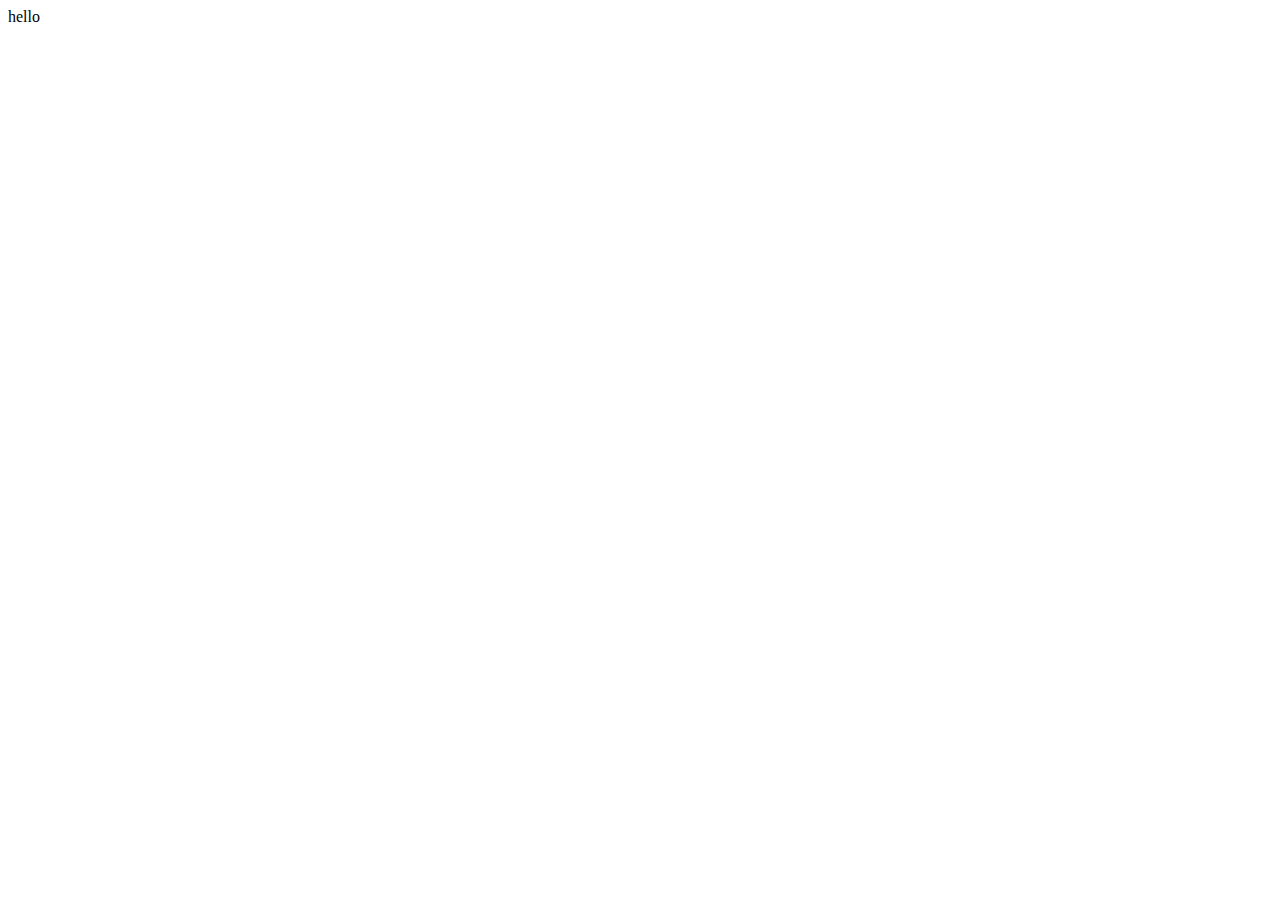
==== contact.html @ 450fff21 "index html cont." ====
<!DOCTYPE html>
<html lang="en">
<head>
    <meta charset="UTF-8">
    <meta http-equiv="X-UA-Compatible" content="IE=edge">
    <meta name="viewport" content="width=device-width, initial-scale=1.0">
    <title>Document</title>
</head>
<body>

    hello
    
</body>
</html>
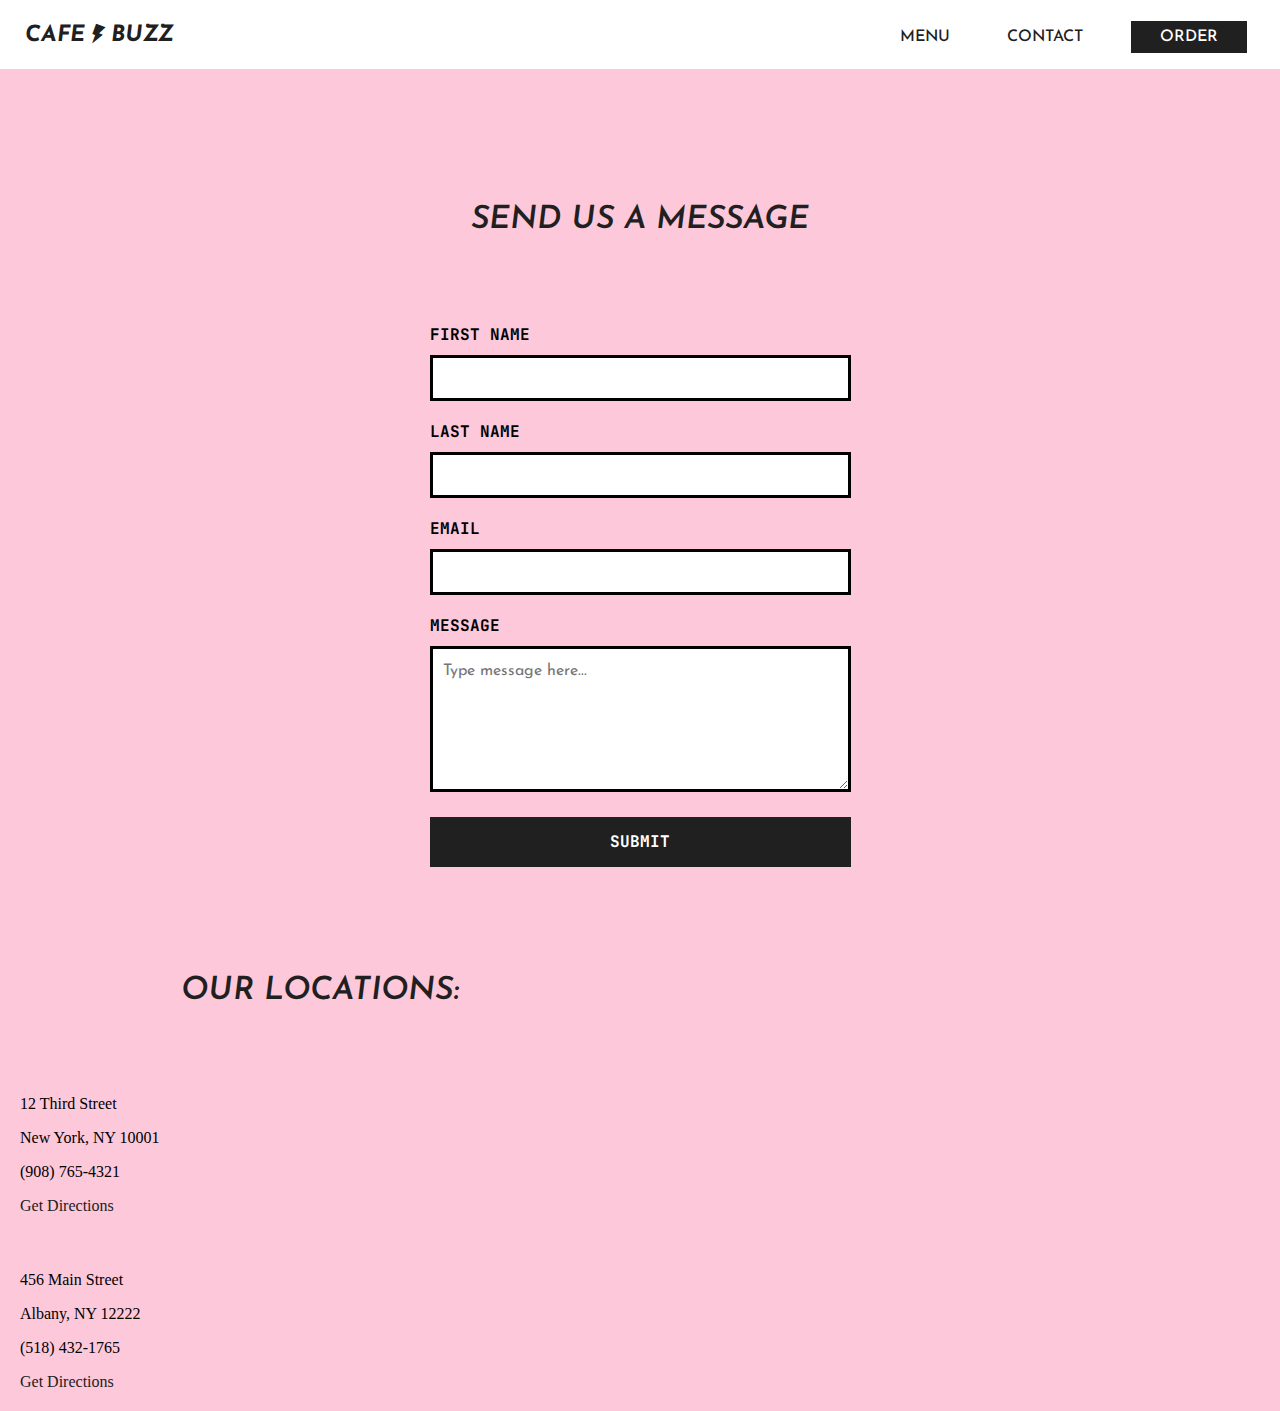
==== commit 4e3b2ac5: "changed to contact page" ====
--- a/contact.html
+++ b/contact.html
@@ -4,11 +4,102 @@
     <meta charset="UTF-8">
     <meta http-equiv="X-UA-Compatible" content="IE=edge">
     <meta name="viewport" content="width=device-width, initial-scale=1.0">
-    <title>Document</title>
+    <link rel="preconnect" href="https://fonts.googleapis.com">
+    <link rel="preconnect" href="https://fonts.gstatic.com" crossorigin>
+    <link rel="preconnect" href="https://fonts.googleapis.com">
+    <link rel="preconnect" href="https://fonts.gstatic.com" crossorigin>
+    <link href="https://fonts.googleapis.com/css2?family=Josefin+Sans:ital,wght@0,400;0,500;1,700&display=swap" rel="stylesheet">
+    
+    <link rel="preconnect" href="https://fonts.googleapis.com">
+    <link rel="preconnect" href="https://fonts.gstatic.com" crossorigin>
+    <link href="https://fonts.googleapis.com/css2?family=JetBrains+Mono:wght@300;400;500&display=swap" rel="stylesheet">
+        <link rel="stylesheet" href="https://cdnjs.cloudflare.com/ajax/libs/font-awesome/4.7.0/css/font-awesome.min.css">
+        <link rel="stylesheet" href="https://fonts.googleapis.com/icon?family=Material+Icons">
+        <link rel="stylesheet" href="style.css">
+    <link rel="stylesheet" href="style.css">
+    <title>Contact Us</title>
 </head>
 <body>
 
-    hello
+<nav>
+    <div class="navigation-container">
+        <div class="logo">
+            <a href="index.html"><span>CAFE<i class="material-icons">flash_on</i>BUZZ</span></a>
+                
+        </div>
+            <a href="#" class="menu-icon">
+                <i class="material-icons">menu</i>
+            </a>
+            <div class="nav-links">
+                <ul>
+                    <li><a href="menu.html">Menu</a>  </li>
+                    <li><a href="contact.html">Contact</a></li>
+                    <li><a class="order-cta" href="#">Order</a> </li>
+                </ul>         
+            </div>
+        </div>      
+        
+     </nav>
+<div id="contact-container">
+    <div class="contact-form">
+        <h2 class="contact-header">Send us a message</h2>
+        <form action="#">
+            <div id="fullname">
+                <!-- First Name -->
+                <div>
+                  <label id="firstLabel1" for="fname">First Name</label><br>
+                  <input type="text" id="fname" name="firstname"/>
+                </div>
+          
+                <!-- Last Name -->
+                <div>
+                  <label id="lastLabel1" for="lname">Last Name</label><br>
+                  <input type="text" id="lname" name="lastname"/>
+                </div>
+              </div>
+          
+              <!-- Email -->
+              <label for="email">Email</label>
+              <br>
+              <input type="text" id="email" name="Email" /><br>
+          
+
+              <label for="name">Message</label><br>
+              <textarea class="longInput" cols="30" rows="5" placeholder="Type message here..."></textarea><br>
+            <input type="submit" value="Submit" >
+        </form>
+    </div>
+
+    <h2 class="contact-header">Our Locations:</h2>
+    <p>12 Third Street</p>
+    <p>New York, NY 10001</p>
+    <p>(908) 765-4321</p>
+
+    <a href="#" class="directions-link">Get Directions</a>
+
+    <p class="loc-two">456 Main Street</p>
+    <p>Albany, NY 12222</p>
+    <p>(518) 432-1765</p>
+    <a href="#" class="directions-link">Get Directions</a>
+
+</div>
+
+
+
+
+<script>
+    let menuButton = document.getElementsByClassName('menu-icon')[0]
+    let navbarLinks = document.getElementsByClassName('nav-links')[0]
+
+    menuButton.addEventListener('click', () => {
+        console.log("clicked")
+        navbarLinks.classList.toggle('active')
+    })
+</script>
+
+
+
+
     
 </body>
 </html>--- a/style.css
+++ b/style.css
@@ -0,0 +1,483 @@
+:root {
+    --pink: #fdc8da;
+    --black: #212020;
+    --green: #7AFF80;
+    --sans-font: 'Josefin Sans', sans-serif;
+    --mono-font: 'JetBrains Mono', monospace; 
+}
+
+body{
+    margin: 0;
+    /* background-color: white; */
+}
+
+#grid-container {
+    display: grid;
+    grid-template-columns: repeat(10, 1fr);   
+    grid-template-areas: 
+    "a a a a a a b b b b"
+    "c c c d d d d e e e"
+    "f f f f g g g g g g"
+    "h h h h i i i j j j";                   
+}
+
+/* NAVIGARION Section */
+    nav {
+        background-color: white;
+        color: black;
+        font-family: var(--sans-font);
+        padding: 5px 25px 0px; 
+    }
+
+    .navigation-container {
+        display: flex;
+        justify-content: space-between;
+        align-items: center;   
+    }
+
+    a {
+        text-decoration: none;
+        color: var(--black);
+    }
+
+    .logo{
+        font-weight: 700;
+        font-style: italic;
+        font-size: 1.4em;               
+        }
+        .logo i {
+            transform: rotate(20deg);
+            vertical-align: middle;
+            width: 10px;
+            height: 18px;
+            padding-bottom: 10px;
+            padding-right: 16px; 
+        }
+
+    .menu-icon {
+        position: absolute;
+        top: 1em;
+        right: 1em;
+        color: var(--green);
+        display: none;
+        flex-direction: column;
+        justify-content: space-between;
+        text-decoration: none;    
+    }
+        .menu-icon i {
+            font-size: 28px;
+        }
+
+    .nav-links ul {     
+        display: flex;
+    }
+        li {
+            list-style: none;
+        }
+        .nav-links a {
+            font-weight: 500;  
+            font-size: 1em;
+            text-transform: uppercase;
+            padding: .5em 1.8em;
+            display: block;  
+        }
+        .nav-links .order-cta {
+            background-color: var(--black);
+            color: white;
+            margin-left: 1.2em;
+            margin-right: .5em;
+        
+        }
+        .nav-links .order-cta:hover {
+            background-color: var(--pink);
+        }
+        .nav-links a:hover {
+            font-weight: 800;
+        }
+
+/* HEADER Section */
+    .header {
+        grid-area: a;
+        background-color: black;
+        height: 1fr;
+        text-align: center;
+        min-height: 400px;
+        display: flex;
+        justify-content: center;
+        align-items: center;  
+        
+    } 
+ /* H1 */
+    h1 {
+        color: var(--pink);
+        padding-bottom: 40px;
+        font-family: var(--sans-font);
+        font-style: italic;
+        font-size: 3em;
+        line-height: 1.2em;
+    }
+        h1 span {
+            text-decoration-line: underline;
+            text-decoration-style: wavy;
+            text-decoration-color: var(--green);
+            text-decoration-thickness: 3px;
+        }
+
+    .order-btn {
+        background-color: white;
+        border: none;
+        padding: 10px 15px;
+        font-family: var(--mono-font);
+        font-weight: 500;
+        font-size: 1.2em;
+        text-transform: uppercase;
+        cursor: pointer;
+        margin-bottom: 20px;
+    }
+
+    .order-btn:hover {
+        background-color: var(--green);
+        font-size: 1.3em;
+    }
+
+    .center { 
+        min-height: 200px;
+        width: 80%;
+        padding: 10px;
+        /*border: 1px solid white;*/
+    }
+
+    .header-img {
+        grid-area: b;
+        display: block; 
+        line-height: 0;   
+    }
+/* END of HEADER Section */
+
+img {
+    width: 100%;
+    height: 100%;
+    object-fit: cover;         
+}
+
+/* SOCIAL MEDIA Section */
+    .media-left {
+        grid-area: c;   
+        background-color: var(--black); 
+        max-height: 600px;
+        min-height: 400px;     
+    }
+
+    .media-links {
+    grid-area: d;
+        background-color: var(--green);
+        text-align: center;
+        color: var(--black);
+        font-family: var(--mono-font);
+        display: flex;
+        flex-direction: column;
+        justify-content: center;
+        align-items: center;
+        max-height: 600px;
+        min-height: 400px;
+    }
+    
+ /*H2*/    
+    h2 {
+        font-size: 2em;
+        margin-bottom: 80px;
+        text-transform: uppercase;
+        font-family: var(--sans-font);
+        font-style: italic;
+        font-weight: 600;
+        max-width: 300px;
+        line-height: 1.5em;
+        color: white;    
+    }
+
+    .media-links a {
+        text-decoration: none;
+        color: var(--black);
+        font-size: .8em;
+        line-height: 40px;
+        text-transform: uppercase;
+    }
+
+    .media-links a:hover {
+        color: var(--pink);
+    }
+
+    .media-right {
+        grid-area: e;
+        background-color: var(--black);
+        max-height: 600px;
+        min-height: 400px; 
+     }
+/* END of SOCIAL MEDIA Section*/
+
+/* START of ART and NEWSLETTER SIGNUP Section */
+
+    .art-block {
+        grid-area: f;
+        background-color: var(--black);
+        max-height: 600px;
+        min-height: 500px;
+        display: flex;   
+    }
+
+    .art-block img {
+        width: 50%;
+        height: 75%;
+        margin: auto;
+        display: block;
+        padding-top: 10px;
+        padding-bottom: 10px;
+    }
+
+
+    .newsletter {
+        grid-area: g;
+        background-color: white;
+        display: flex;
+        flex-direction: column;
+        text-align: center; 
+        justify-content: center;
+        align-items: center;
+        min-height: 500px;
+        
+    }
+
+    .newsletter h2{
+        color: var(--black);
+        max-width: 600px;
+        margin-bottom: 40px;
+    }
+
+    input {
+        border: black 3px solid;
+        padding: 10px 5px;
+        line-height: 20px;
+        text-align: center;
+        min-width: 300px;
+        font-family: var(--sans-font);
+        color: var(--black);
+        margin-bottom: 40px;
+    }
+
+    .newsletter button{
+        background-color: var(--green);
+        border: none;
+        padding: 8px 24px;
+        font-family: var(--mono-font);
+        font-weight: 500;
+        font-size: 1em;
+        text-transform: uppercase;
+        cursor: pointer;
+        margin-bottom: 20px;
+        transition-delay: .1s;
+    }
+        .newsletter button:hover {
+            background-color: var(--black);
+            color: white;
+        }
+
+
+/* END of ART and NEWSLETTER SIGNUP Section */
+/* START of FOOTER */
+
+    .footer-main {
+        grid-area: h;
+        background-color: var(--pink);
+        display: flex;
+        justify-content: center;
+        text-align: center;
+        height: 380px;
+        
+    }
+
+    .footer-main h2{
+        color: var(--black);
+        padding-top: 50px;
+    }
+
+    .footer-loc {
+        grid-area: i;
+        background-color: var(--pink);
+        font-family: var(--mono-font);
+        font-size: 1em;
+        padding-top: 80px;
+        padding-left: 20px;
+        height: 300px;
+    }
+
+    .footer-loc p{
+        display: block;
+        margin: 0 auto;
+        width: 200px;
+    }
+
+    .loc-two{
+        padding-top: 40px;
+    }
+
+    .footer-hrs {
+        grid-area: j;
+        background-color: var(--pink);
+        font-family: var(--mono-font);
+        font-size: 1em;
+        padding-top: 80px; 
+        height: 300px;
+    }
+
+    .footer-hrs p{
+        display: block;
+        margin: 0 auto;
+        width: 150px;
+    }
+
+/* END of FOOTER */
+
+/* CONTACT PAGE */
+
+#contact-container {
+    margin: 0;
+    padding: 20px;
+    background-color: var(--pink);
+}
+
+
+
+.contact-header {
+    color: var(--black);
+    text-align: center;
+    min-width: 600px;
+}
+
+.name-container {
+    display: flex;
+    flex-direction: row;
+}
+
+.contact-form {
+    display: flex;
+    flex-direction: column;
+    align-items: center; 
+    font-family: var(--mono-font);
+    margin: 80px auto;
+    text-transform: uppercase;
+    
+}
+
+.contact-form  input {
+    width: 400px;
+    text-align: left;
+    padding-left: 10px;
+    font-size: 1em;
+    margin-top: 10px;
+    margin-bottom: 20px;
+}
+
+
+
+#message {
+    width: 600px;
+    height: 200px;
+    
+}
+label {
+    font-weight: bold;
+    font-size: 1em;
+}
+
+textarea {
+    border: black 3px solid;
+    padding: 10px 5px;
+    line-height: 24px;
+    margin-top: 10px;
+    width: 400px;
+    font-family: var(--sans-font);
+    color: var(--black);
+    font-size: 1em;
+    padding-left: 10px;
+    
+    
+        
+}
+
+input[type=submit] {
+    background-color: var(--black);
+    color: white;
+    font-family: var(--mono-font);
+    font-weight: bold;
+    width: 100%;
+    border: none;
+    margin: 20px auto;
+    padding: 15px 10px;
+    text-align: center;
+    text-transform: uppercase;
+    cursor: pointer;
+    
+}
+
+input[type=submit]:hover {
+    background-color: var(--green);
+    color: black;
+}
+
+
+
+
+
+
+
+
+
+/*RESPONSIVE NAVBAR FOR MOBILE */
+ @media (max-width: 600px) {
+
+
+    nav {
+        padding: 20px 20px 10px;
+    }
+
+    .menu-icon {  
+        display: flex;
+    }
+
+    .nav-links {
+        display: none;
+    }
+    
+    .nav-links.active {
+        display: flex;      
+    } 
+
+    .navigation-container {
+        flex-direction: column;
+        align-items: center;
+    }
+
+    .logo {
+        align-self: flex-start;
+    }
+
+    .nav-links .order-cta {
+        margin-left: 0px;
+        margin-top: 5px;
+    }
+
+    .nav-links ul {
+        flex-direction: column;
+        align-content: center;
+        text-align: center;
+        padding: 20px 0px;
+    }
+ }
+/* END OF MOBILE RESPONSIVE NAV */
+
+
+
+
+
+
+ --- a/style.css
+++ b/style.css
@@ -0,0 +1,483 @@
+:root {
+    --pink: #fdc8da;
+    --black: #212020;
+    --green: #7AFF80;
+    --sans-font: 'Josefin Sans', sans-serif;
+    --mono-font: 'JetBrains Mono', monospace; 
+}
+
+body{
+    margin: 0;
+    /* background-color: white; */
+}
+
+#grid-container {
+    display: grid;
+    grid-template-columns: repeat(10, 1fr);   
+    grid-template-areas: 
+    "a a a a a a b b b b"
+    "c c c d d d d e e e"
+    "f f f f g g g g g g"
+    "h h h h i i i j j j";                   
+}
+
+/* NAVIGARION Section */
+    nav {
+        background-color: white;
+        color: black;
+        font-family: var(--sans-font);
+        padding: 5px 25px 0px; 
+    }
+
+    .navigation-container {
+        display: flex;
+        justify-content: space-between;
+        align-items: center;   
+    }
+
+    a {
+        text-decoration: none;
+        color: var(--black);
+    }
+
+    .logo{
+        font-weight: 700;
+        font-style: italic;
+        font-size: 1.4em;               
+        }
+        .logo i {
+            transform: rotate(20deg);
+            vertical-align: middle;
+            width: 10px;
+            height: 18px;
+            padding-bottom: 10px;
+            padding-right: 16px; 
+        }
+
+    .menu-icon {
+        position: absolute;
+        top: 1em;
+        right: 1em;
+        color: var(--green);
+        display: none;
+        flex-direction: column;
+        justify-content: space-between;
+        text-decoration: none;    
+    }
+        .menu-icon i {
+            font-size: 28px;
+        }
+
+    .nav-links ul {     
+        display: flex;
+    }
+        li {
+            list-style: none;
+        }
+        .nav-links a {
+            font-weight: 500;  
+            font-size: 1em;
+            text-transform: uppercase;
+            padding: .5em 1.8em;
+            display: block;  
+        }
+        .nav-links .order-cta {
+            background-color: var(--black);
+            color: white;
+            margin-left: 1.2em;
+            margin-right: .5em;
+        
+        }
+        .nav-links .order-cta:hover {
+            background-color: var(--pink);
+        }
+        .nav-links a:hover {
+            font-weight: 800;
+        }
+
+/* HEADER Section */
+    .header {
+        grid-area: a;
+        background-color: black;
+        height: 1fr;
+        text-align: center;
+        min-height: 400px;
+        display: flex;
+        justify-content: center;
+        align-items: center;  
+        
+    } 
+ /* H1 */
+    h1 {
+        color: var(--pink);
+        padding-bottom: 40px;
+        font-family: var(--sans-font);
+        font-style: italic;
+        font-size: 3em;
+        line-height: 1.2em;
+    }
+        h1 span {
+            text-decoration-line: underline;
+            text-decoration-style: wavy;
+            text-decoration-color: var(--green);
+            text-decoration-thickness: 3px;
+        }
+
+    .order-btn {
+        background-color: white;
+        border: none;
+        padding: 10px 15px;
+        font-family: var(--mono-font);
+        font-weight: 500;
+        font-size: 1.2em;
+        text-transform: uppercase;
+        cursor: pointer;
+        margin-bottom: 20px;
+    }
+
+    .order-btn:hover {
+        background-color: var(--green);
+        font-size: 1.3em;
+    }
+
+    .center { 
+        min-height: 200px;
+        width: 80%;
+        padding: 10px;
+        /*border: 1px solid white;*/
+    }
+
+    .header-img {
+        grid-area: b;
+        display: block; 
+        line-height: 0;   
+    }
+/* END of HEADER Section */
+
+img {
+    width: 100%;
+    height: 100%;
+    object-fit: cover;         
+}
+
+/* SOCIAL MEDIA Section */
+    .media-left {
+        grid-area: c;   
+        background-color: var(--black); 
+        max-height: 600px;
+        min-height: 400px;     
+    }
+
+    .media-links {
+    grid-area: d;
+        background-color: var(--green);
+        text-align: center;
+        color: var(--black);
+        font-family: var(--mono-font);
+        display: flex;
+        flex-direction: column;
+        justify-content: center;
+        align-items: center;
+        max-height: 600px;
+        min-height: 400px;
+    }
+    
+ /*H2*/    
+    h2 {
+        font-size: 2em;
+        margin-bottom: 80px;
+        text-transform: uppercase;
+        font-family: var(--sans-font);
+        font-style: italic;
+        font-weight: 600;
+        max-width: 300px;
+        line-height: 1.5em;
+        color: white;    
+    }
+
+    .media-links a {
+        text-decoration: none;
+        color: var(--black);
+        font-size: .8em;
+        line-height: 40px;
+        text-transform: uppercase;
+    }
+
+    .media-links a:hover {
+        color: var(--pink);
+    }
+
+    .media-right {
+        grid-area: e;
+        background-color: var(--black);
+        max-height: 600px;
+        min-height: 400px; 
+     }
+/* END of SOCIAL MEDIA Section*/
+
+/* START of ART and NEWSLETTER SIGNUP Section */
+
+    .art-block {
+        grid-area: f;
+        background-color: var(--black);
+        max-height: 600px;
+        min-height: 500px;
+        display: flex;   
+    }
+
+    .art-block img {
+        width: 50%;
+        height: 75%;
+        margin: auto;
+        display: block;
+        padding-top: 10px;
+        padding-bottom: 10px;
+    }
+
+
+    .newsletter {
+        grid-area: g;
+        background-color: white;
+        display: flex;
+        flex-direction: column;
+        text-align: center; 
+        justify-content: center;
+        align-items: center;
+        min-height: 500px;
+        
+    }
+
+    .newsletter h2{
+        color: var(--black);
+        max-width: 600px;
+        margin-bottom: 40px;
+    }
+
+    input {
+        border: black 3px solid;
+        padding: 10px 5px;
+        line-height: 20px;
+        text-align: center;
+        min-width: 300px;
+        font-family: var(--sans-font);
+        color: var(--black);
+        margin-bottom: 40px;
+    }
+
+    .newsletter button{
+        background-color: var(--green);
+        border: none;
+        padding: 8px 24px;
+        font-family: var(--mono-font);
+        font-weight: 500;
+        font-size: 1em;
+        text-transform: uppercase;
+        cursor: pointer;
+        margin-bottom: 20px;
+        transition-delay: .1s;
+    }
+        .newsletter button:hover {
+            background-color: var(--black);
+            color: white;
+        }
+
+
+/* END of ART and NEWSLETTER SIGNUP Section */
+/* START of FOOTER */
+
+    .footer-main {
+        grid-area: h;
+        background-color: var(--pink);
+        display: flex;
+        justify-content: center;
+        text-align: center;
+        height: 380px;
+        
+    }
+
+    .footer-main h2{
+        color: var(--black);
+        padding-top: 50px;
+    }
+
+    .footer-loc {
+        grid-area: i;
+        background-color: var(--pink);
+        font-family: var(--mono-font);
+        font-size: 1em;
+        padding-top: 80px;
+        padding-left: 20px;
+        height: 300px;
+    }
+
+    .footer-loc p{
+        display: block;
+        margin: 0 auto;
+        width: 200px;
+    }
+
+    .loc-two{
+        padding-top: 40px;
+    }
+
+    .footer-hrs {
+        grid-area: j;
+        background-color: var(--pink);
+        font-family: var(--mono-font);
+        font-size: 1em;
+        padding-top: 80px; 
+        height: 300px;
+    }
+
+    .footer-hrs p{
+        display: block;
+        margin: 0 auto;
+        width: 150px;
+    }
+
+/* END of FOOTER */
+
+/* CONTACT PAGE */
+
+#contact-container {
+    margin: 0;
+    padding: 20px;
+    background-color: var(--pink);
+}
+
+
+
+.contact-header {
+    color: var(--black);
+    text-align: center;
+    min-width: 600px;
+}
+
+.name-container {
+    display: flex;
+    flex-direction: row;
+}
+
+.contact-form {
+    display: flex;
+    flex-direction: column;
+    align-items: center; 
+    font-family: var(--mono-font);
+    margin: 80px auto;
+    text-transform: uppercase;
+    
+}
+
+.contact-form  input {
+    width: 400px;
+    text-align: left;
+    padding-left: 10px;
+    font-size: 1em;
+    margin-top: 10px;
+    margin-bottom: 20px;
+}
+
+
+
+#message {
+    width: 600px;
+    height: 200px;
+    
+}
+label {
+    font-weight: bold;
+    font-size: 1em;
+}
+
+textarea {
+    border: black 3px solid;
+    padding: 10px 5px;
+    line-height: 24px;
+    margin-top: 10px;
+    width: 400px;
+    font-family: var(--sans-font);
+    color: var(--black);
+    font-size: 1em;
+    padding-left: 10px;
+    
+    
+        
+}
+
+input[type=submit] {
+    background-color: var(--black);
+    color: white;
+    font-family: var(--mono-font);
+    font-weight: bold;
+    width: 100%;
+    border: none;
+    margin: 20px auto;
+    padding: 15px 10px;
+    text-align: center;
+    text-transform: uppercase;
+    cursor: pointer;
+    
+}
+
+input[type=submit]:hover {
+    background-color: var(--green);
+    color: black;
+}
+
+
+
+
+
+
+
+
+
+/*RESPONSIVE NAVBAR FOR MOBILE */
+ @media (max-width: 600px) {
+
+
+    nav {
+        padding: 20px 20px 10px;
+    }
+
+    .menu-icon {  
+        display: flex;
+    }
+
+    .nav-links {
+        display: none;
+    }
+    
+    .nav-links.active {
+        display: flex;      
+    } 
+
+    .navigation-container {
+        flex-direction: column;
+        align-items: center;
+    }
+
+    .logo {
+        align-self: flex-start;
+    }
+
+    .nav-links .order-cta {
+        margin-left: 0px;
+        margin-top: 5px;
+    }
+
+    .nav-links ul {
+        flex-direction: column;
+        align-content: center;
+        text-align: center;
+        padding: 20px 0px;
+    }
+ }
+/* END OF MOBILE RESPONSIVE NAV */
+
+
+
+
+
+
+ 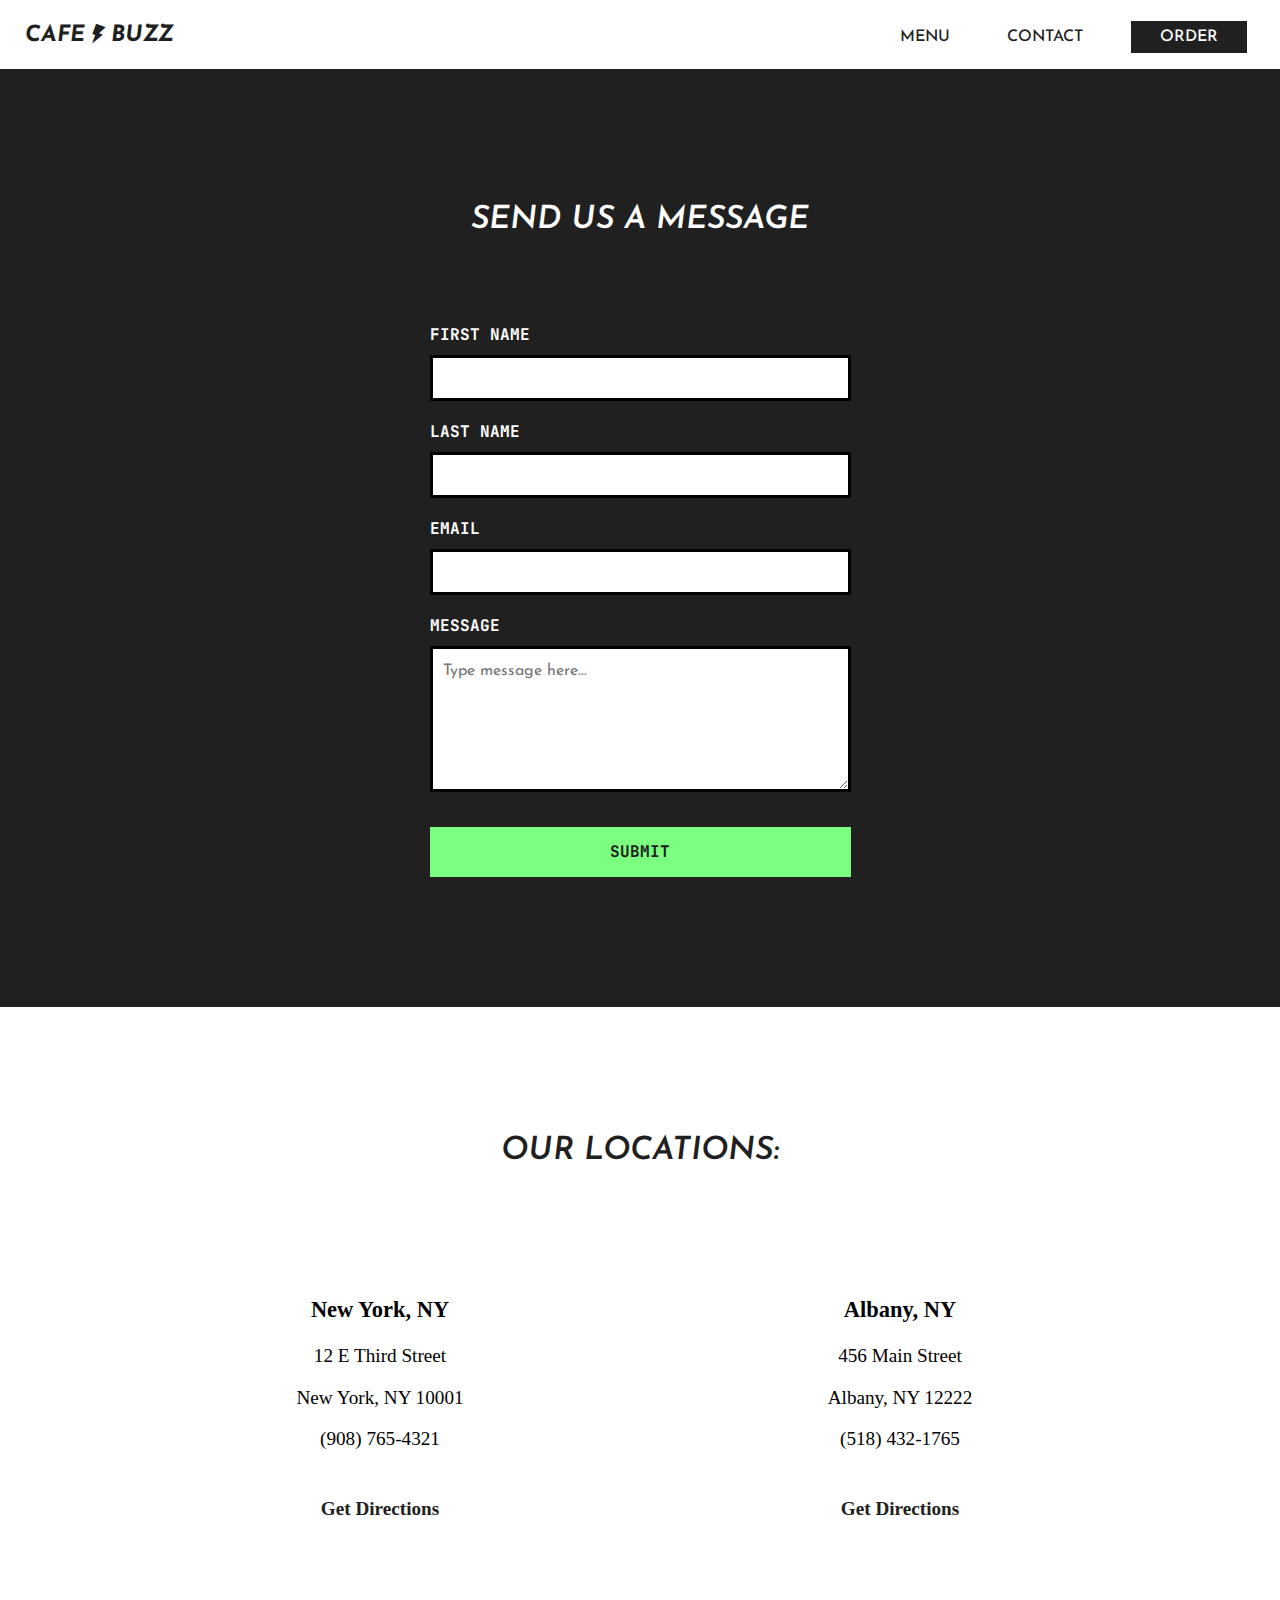
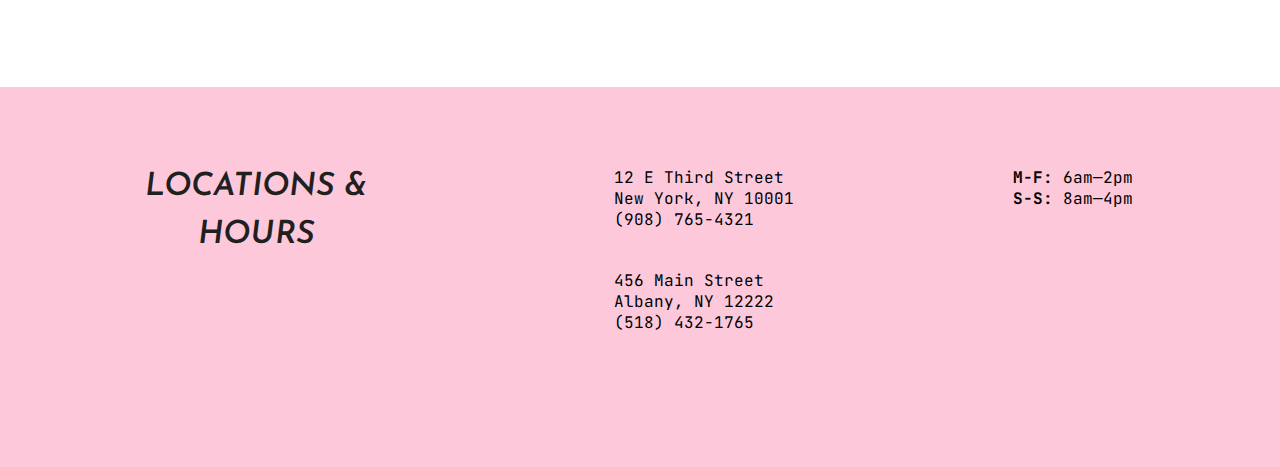
==== commit 1aa7d067: "cont work on contact page" ====
--- a/contact.html
+++ b/contact.html
@@ -24,25 +24,24 @@
 <nav>
     <div class="navigation-container">
         <div class="logo">
-            <a href="index.html"><span>CAFE<i class="material-icons">flash_on</i>BUZZ</span></a>
-                
-        </div>
+            <a href="index.html"><span>CAFE<i class="material-icons">flash_on</i>BUZZ</span></a>              
+    </div>
             <a href="#" class="menu-icon">
                 <i class="material-icons">menu</i>
             </a>
-            <div class="nav-links">
+        <div class="nav-links">
                 <ul>
                     <li><a href="menu.html">Menu</a>  </li>
                     <li><a href="contact.html">Contact</a></li>
                     <li><a class="order-cta" href="#">Order</a> </li>
                 </ul>         
-            </div>
-        </div>      
-        
-     </nav>
+        </div>
+    </div>        
+</nav>
+
 <div id="contact-container">
     <div class="contact-form">
-        <h2 class="contact-header">Send us a message</h2>
+        <h2 class="messg-header" id="white">Send us a message</h2>
         <form action="#">
             <div id="fullname">
                 <!-- First Name -->
@@ -69,20 +68,47 @@
             <input type="submit" value="Submit" >
         </form>
     </div>
+</div>
 
+<div class="contact-loc">
     <h2 class="contact-header">Our Locations:</h2>
-    <p>12 Third Street</p>
-    <p>New York, NY 10001</p>
-    <p>(908) 765-4321</p>
+    <div class="location">
+        <div class="loc-left">
+            <h3>New York, NY</h3>
+            <p>12 E Third Street</p>
+            <p>New York, NY 10001</p>
+            <p>(908) 765-4321</p>
+            <a href="https://goo.gl/maps/U4LQs9f1NXj9F9KA9" class="dir-link" target=”_blank”>Get Directions</a>
+        </div>
+        <div class="loc-left">
+            <h3>Albany, NY</h3>
+            <p>456 Main Street</p>
+            <p>Albany, NY 12222</p>
+            <p>(518) 432-1765</p>
+            <a href="https://goo.gl/maps/7HPZhVo8CNcqXBXa9" class="dir-link" target=”_blank” >Get Directions</a>
+        </div>      
+    </div>  
+</div>
 
-    <a href="#" class="directions-link">Get Directions</a>
+<div class="footer-contact">
+    <div class="footer-main">
+        <h2>Locations & Hours</h>
+    </div>
 
-    <p class="loc-two">456 Main Street</p>
-    <p>Albany, NY 12222</p>
-    <p>(518) 432-1765</p>
-    <a href="#" class="directions-link">Get Directions</a>
+    <div class="footer-loc">
+        <p>12 E Third Street</p>
+        <p>New York, NY 10001</p>
+        <p>(908) 765-4321</p>
+        <p class="loc-two">456 Main Street</p>
+        <p>Albany, NY 12222</p>
+        <p>(518) 432-1765</p>
+    </div>             
+    <div class="footer-hrs">        
+            <p><b>M-F: </b>6am—2pm</p>
+            <p><b>S-S: </b>8am—4pm</p>
+    </div>
+</div>
 
-</div>
 
 
 
--- a/style.css
+++ b/style.css
@@ -204,7 +204,7 @@
     }
 
     .media-links a:hover {
-        color: var(--pink);
+        color: white;
     }
 
     .media-right {
@@ -342,16 +342,17 @@
 #contact-container {
     margin: 0;
     padding: 20px;
-    background-color: var(--pink);
-}
-
-
-
-.contact-header {
-    color: var(--black);
+    background-color: var(--black);
+    color: white;
+}
+
+.messg-header {
     text-align: center;
     min-width: 600px;
-}
+    color: white;
+}
+
+
 
 .name-container {
     display: flex;
@@ -376,8 +377,6 @@
     margin-top: 10px;
     margin-bottom: 20px;
 }
-
-
 
 #message {
     width: 600px;
@@ -398,20 +397,16 @@
     font-family: var(--sans-font);
     color: var(--black);
     font-size: 1em;
-    padding-left: 10px;
-    
-    
-        
+    padding-left: 10px;      
 }
 
 input[type=submit] {
-    background-color: var(--black);
-    color: white;
+    background-color: var(--green);
     font-family: var(--mono-font);
     font-weight: bold;
     width: 100%;
     border: none;
-    margin: 20px auto;
+    margin: 30px auto;
     padding: 15px 10px;
     text-align: center;
     text-transform: uppercase;
@@ -420,9 +415,56 @@
 }
 
 input[type=submit]:hover {
-    background-color: var(--green);
+    background-color: white;
     color: black;
 }
+
+.contact-loc {
+    display: flex;
+    align-items: center;
+    flex-direction: column;
+    height: 680px;
+    
+}
+
+.contact-header {
+    text-align: center;
+    min-width: 600px;
+    color: var(--black);
+    margin-top: 120px;
+}
+
+.location {
+    display: flex;
+    flex-direction: row;
+    margin-top: 20px;
+    align-items: center; 
+    gap: 0px 120px;  
+    
+}
+
+.loc-left {
+    width: 400px;
+    font-size: 1.2em;  
+    /* border: 1px black solid; */
+    text-align: center;
+}
+
+.loc-left > a {
+    font-weight: bold;
+    line-height: 80px;
+}
+
+.footer-contact {
+    display: grid;
+    grid-template-columns: repeat(10, 1fr);   
+    grid-template-areas: 
+    "h h h h i i i j j j";                   
+}
+    
+
+
+
 
 
 
--- a/style.css
+++ b/style.css
@@ -204,7 +204,7 @@
     }
 
     .media-links a:hover {
-        color: var(--pink);
+        color: white;
     }
 
     .media-right {
@@ -342,16 +342,17 @@
 #contact-container {
     margin: 0;
     padding: 20px;
-    background-color: var(--pink);
-}
-
-
-
-.contact-header {
-    color: var(--black);
+    background-color: var(--black);
+    color: white;
+}
+
+.messg-header {
     text-align: center;
     min-width: 600px;
-}
+    color: white;
+}
+
+
 
 .name-container {
     display: flex;
@@ -376,8 +377,6 @@
     margin-top: 10px;
     margin-bottom: 20px;
 }
-
-
 
 #message {
     width: 600px;
@@ -398,20 +397,16 @@
     font-family: var(--sans-font);
     color: var(--black);
     font-size: 1em;
-    padding-left: 10px;
-    
-    
-        
+    padding-left: 10px;      
 }
 
 input[type=submit] {
-    background-color: var(--black);
-    color: white;
+    background-color: var(--green);
     font-family: var(--mono-font);
     font-weight: bold;
     width: 100%;
     border: none;
-    margin: 20px auto;
+    margin: 30px auto;
     padding: 15px 10px;
     text-align: center;
     text-transform: uppercase;
@@ -420,9 +415,56 @@
 }
 
 input[type=submit]:hover {
-    background-color: var(--green);
+    background-color: white;
     color: black;
 }
+
+.contact-loc {
+    display: flex;
+    align-items: center;
+    flex-direction: column;
+    height: 680px;
+    
+}
+
+.contact-header {
+    text-align: center;
+    min-width: 600px;
+    color: var(--black);
+    margin-top: 120px;
+}
+
+.location {
+    display: flex;
+    flex-direction: row;
+    margin-top: 20px;
+    align-items: center; 
+    gap: 0px 120px;  
+    
+}
+
+.loc-left {
+    width: 400px;
+    font-size: 1.2em;  
+    /* border: 1px black solid; */
+    text-align: center;
+}
+
+.loc-left > a {
+    font-weight: bold;
+    line-height: 80px;
+}
+
+.footer-contact {
+    display: grid;
+    grid-template-columns: repeat(10, 1fr);   
+    grid-template-areas: 
+    "h h h h i i i j j j";                   
+}
+    
+
+
+
 
 
 
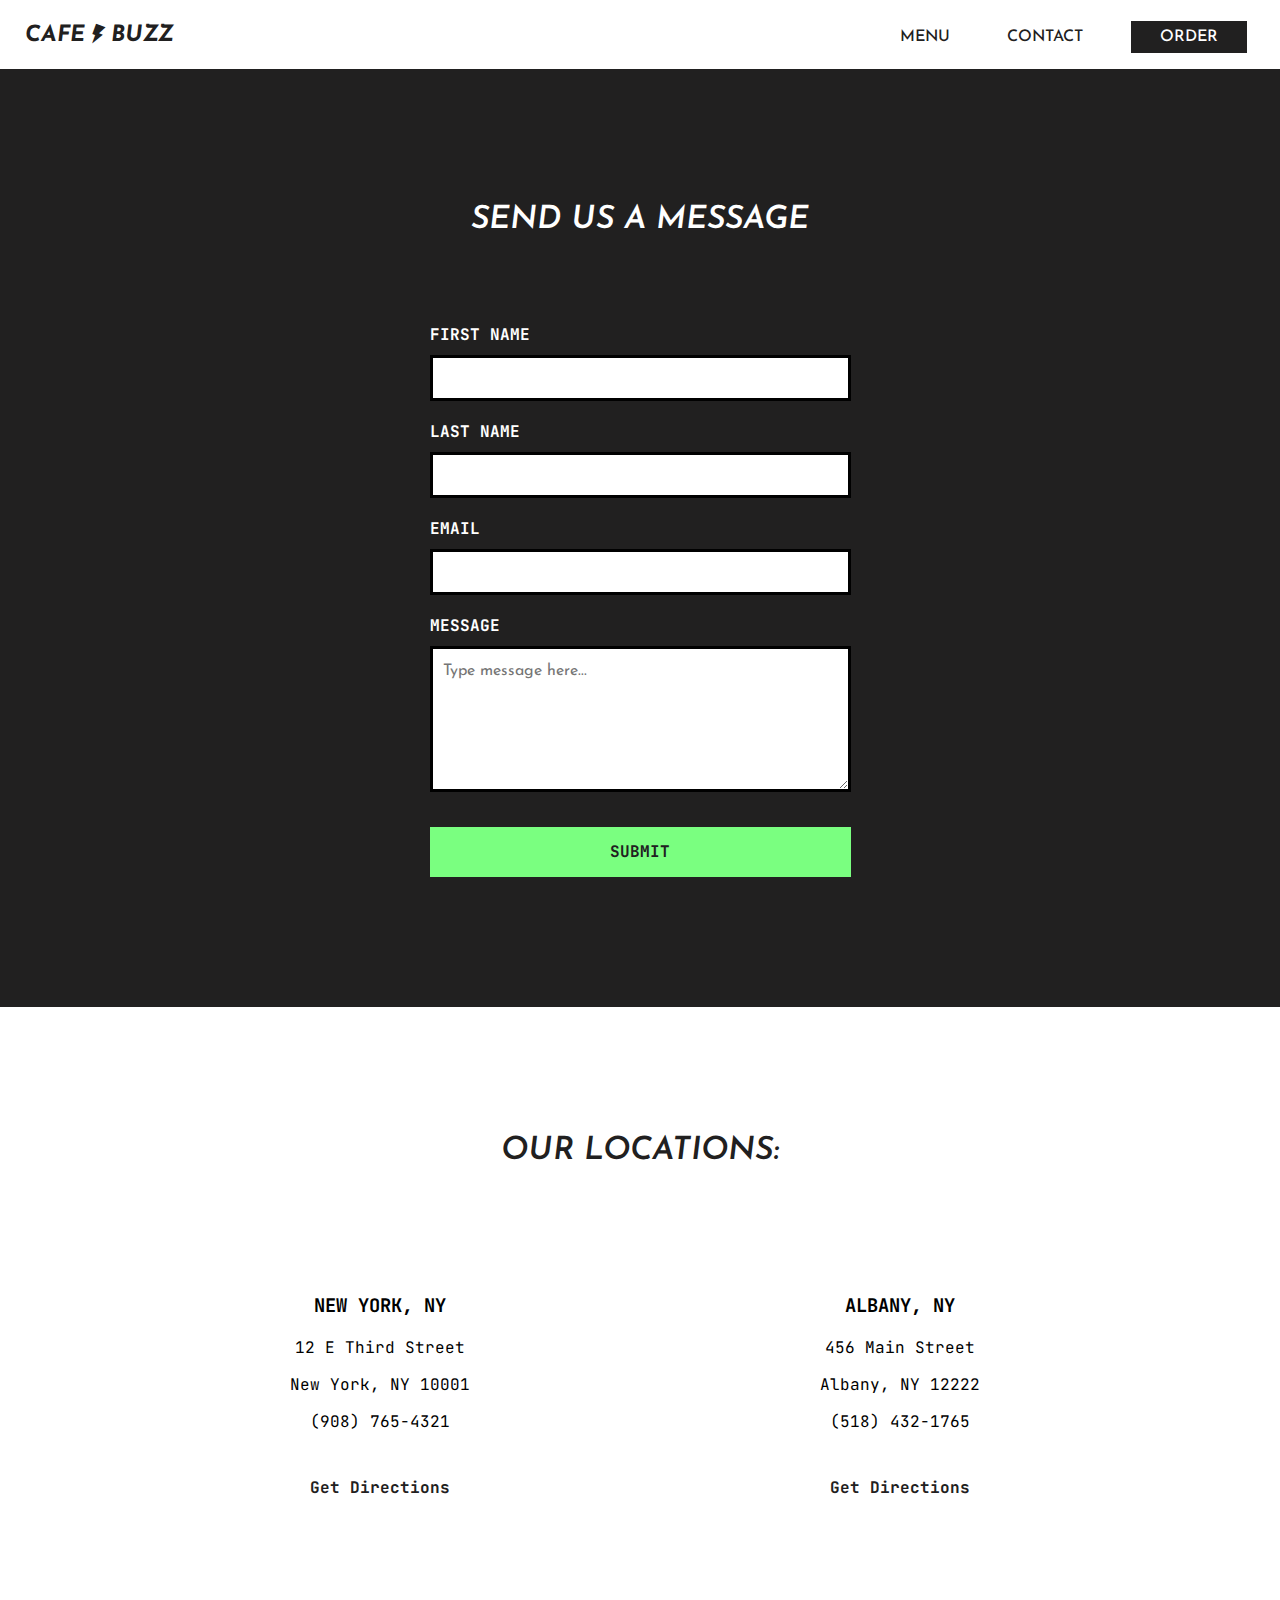
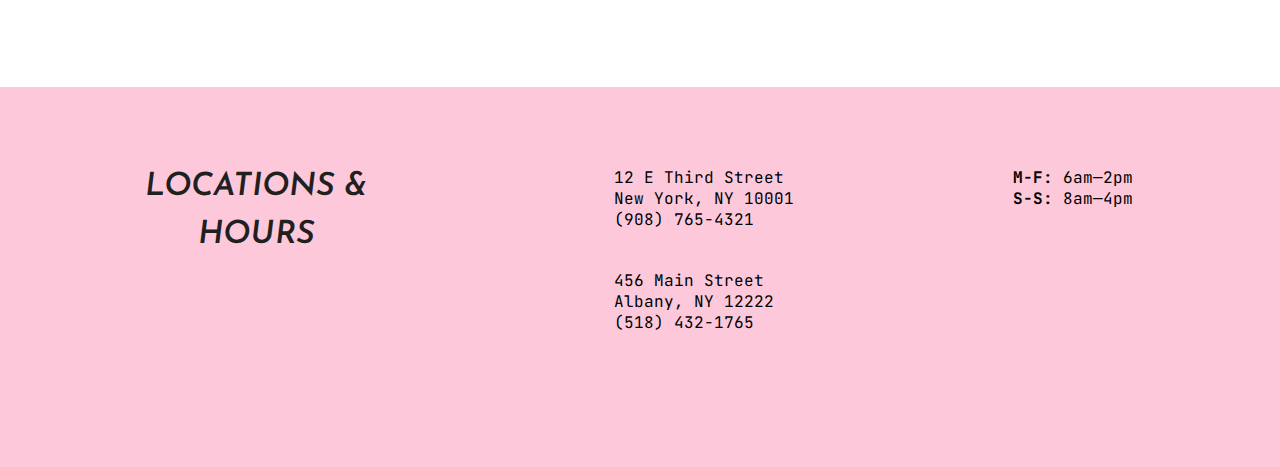
==== commit 8c0d561c: "cleaned up code" ====
--- a/contact.html
+++ b/contact.html
@@ -17,6 +17,7 @@
         <link rel="stylesheet" href="https://fonts.googleapis.com/icon?family=Material+Icons">
         <link rel="stylesheet" href="style.css">
     <link rel="stylesheet" href="style.css">
+    
     <title>Contact Us</title>
 </head>
 <body>
@@ -25,16 +26,16 @@
     <div class="navigation-container">
         <div class="logo">
             <a href="index.html"><span>CAFE<i class="material-icons">flash_on</i>BUZZ</span></a>              
-    </div>
-            <a href="#" class="menu-icon">
-                <i class="material-icons">menu</i>
-            </a>
+        </div>
+        <!-- MENU ICON FOR MOBILE -->
+        <a href="#" class="menu-icon">
+            <i class="material-icons">menu</i></a>
         <div class="nav-links">
-                <ul>
-                    <li><a href="menu.html">Menu</a>  </li>
-                    <li><a href="contact.html">Contact</a></li>
-                    <li><a class="order-cta" href="#">Order</a> </li>
-                </ul>         
+            <ul>
+                <li><a href="menu.html">Menu</a>  </li>
+                <li><a href="contact.html">Contact</a></li>
+                <li><a class="order-cta" href="#">Order</a> </li>
+            </ul>         
         </div>
     </div>        
 </nav>
@@ -44,27 +45,19 @@
         <h2 class="messg-header" id="white">Send us a message</h2>
         <form action="#">
             <div id="fullname">
-                <!-- First Name -->
                 <div>
-                  <label id="firstLabel1" for="fname">First Name</label><br>
-                  <input type="text" id="fname" name="firstname"/>
+                    <label id="firstLabel1" for="fname">First Name</label><br>
+                    <input type="text" id="fname" name="firstname"/>
                 </div>
-          
-                <!-- Last Name -->
                 <div>
-                  <label id="lastLabel1" for="lname">Last Name</label><br>
-                  <input type="text" id="lname" name="lastname"/>
+                    <label id="lastLabel1" for="lname">Last Name</label><br>
+                    <input type="text" id="lname" name="lastname"/>
                 </div>
-              </div>
-          
-              <!-- Email -->
-              <label for="email">Email</label>
-              <br>
-              <input type="text" id="email" name="Email" /><br>
-          
-
-              <label for="name">Message</label><br>
-              <textarea class="longInput" cols="30" rows="5" placeholder="Type message here..."></textarea><br>
+            </div>
+            <label for="email">Email</label><br>
+                <input type="text" id="email" name="Email" /><br>
+            <label for="name">Message</label><br>
+                <textarea class="longInput" cols="30" rows="5" placeholder="Type message here..."></textarea><br>
             <input type="submit" value="Submit" >
         </form>
     </div>
@@ -94,7 +87,6 @@
     <div class="footer-main">
         <h2>Locations & Hours</h>
     </div>
-
     <div class="footer-loc">
         <p>12 E Third Street</p>
         <p>New York, NY 10001</p>
@@ -104,8 +96,8 @@
         <p>(518) 432-1765</p>
     </div>             
     <div class="footer-hrs">        
-            <p><b>M-F: </b>6am—2pm</p>
-            <p><b>S-S: </b>8am—4pm</p>
+        <p><b>M-F: </b>6am—2pm</p>
+        <p><b>S-S: </b>8am—4pm</p>
     </div>
 </div>
 
--- a/style.css
+++ b/style.css
@@ -21,7 +21,7 @@
     "h h h h i i i j j j";                   
 }
 
-/* NAVIGARION Section */
+/* NAVIGATION Section */
     nav {
         background-color: white;
         color: black;
@@ -134,11 +134,10 @@
         cursor: pointer;
         margin-bottom: 20px;
     }
-
-    .order-btn:hover {
-        background-color: var(--green);
-        font-size: 1.3em;
-    }
+        .order-btn:hover {
+            background-color: var(--green);
+            font-size: 1.3em;
+        }
 
     .center { 
         min-height: 200px;
@@ -334,141 +333,137 @@
         margin: 0 auto;
         width: 150px;
     }
-
 /* END of FOOTER */
-
-/* CONTACT PAGE */
-
-#contact-container {
-    margin: 0;
-    padding: 20px;
-    background-color: var(--black);
-    color: white;
-}
-
-.messg-header {
-    text-align: center;
-    min-width: 600px;
-    color: white;
-}
-
-
-
-.name-container {
-    display: flex;
-    flex-direction: row;
-}
-
-.contact-form {
-    display: flex;
-    flex-direction: column;
-    align-items: center; 
-    font-family: var(--mono-font);
-    margin: 80px auto;
-    text-transform: uppercase;
+/* END OF INDEX PAGE */
+
+
+/* START OF MENU PAGE */
+
+/* END OF MENU PAGE */
+
+
+/* START OF CONTACT PAGE */
+    #contact-container {
+        margin: 0;
+        padding: 20px;
+        background-color: var(--black);
+        color: white;
+    }
+
+    .messg-header {
+        text-align: center;
+        min-width: 600px;
+        color: white;
+    }
+
+    .name-container {
+        display: flex;
+        flex-direction: row;
+    }
+
+    .contact-form {
+        display: flex;
+        flex-direction: column;
+        align-items: center; 
+        font-family: var(--mono-font);
+        margin: 80px auto;
+        text-transform: uppercase;
+        
+    }
+
+    .contact-form  input {
+        width: 400px;
+        text-align: left;
+        padding-left: 10px;
+        font-size: 1em;
+        margin-top: 10px;
+        margin-bottom: 20px;
+    }
+
+    #message {
+        width: 600px;
+        height: 200px;   
+    }
+
+    label {
+        font-weight: bold;
+        font-size: 1em;
+    }
+
+    textarea {
+        border: black 3px solid;
+        padding: 10px 5px;
+        line-height: 24px;
+        margin-top: 10px;
+        width: 400px;
+        font-family: var(--sans-font);
+        color: var(--black);
+        font-size: 1em;
+        padding-left: 10px;      
+    }
+
+    input[type=submit] {
+        background-color: var(--green);
+        font-family: var(--mono-font);
+        font-weight: bold;
+        width: 100%;
+        border: none;
+        margin: 30px auto;
+        padding: 15px 10px;
+        text-align: center;
+        text-transform: uppercase;
+        cursor: pointer; 
+    }
+        input[type=submit]:hover {
+            background-color: white;
+            color: black;
+        }
+
+    .contact-loc {
+        display: flex;
+        align-items: center;
+        flex-direction: column;
+        height: 680px;   
+    }
+
+    .contact-header {
+        text-align: center;
+        min-width: 600px;
+        color: var(--black);
+        margin-top: 120px;
+    }
+
+    .location {
+        display: flex;
+        flex-direction: row;
+        margin-top: 20px;
+        align-items: center; 
+        gap: 0px 120px;   
+        font-family: var(--mono-font);  
+    }
+
+    .location h3 {
+        text-transform: uppercase;;
+    }
+        .loc-left {
+            width: 400px;
+            font-size: 1em;  
+            text-align: center;
+        }
+            .loc-left > a {
+                font-weight: bold;
+                line-height: 80px;
+            }
+
+    .footer-contact {
+        display: grid;
+        grid-template-columns: repeat(10, 1fr);   
+        grid-template-areas: 
+        "h h h h i i i j j j";                   
+    }
+
+/* END OF CONTACT PAGE */
     
-}
-
-.contact-form  input {
-    width: 400px;
-    text-align: left;
-    padding-left: 10px;
-    font-size: 1em;
-    margin-top: 10px;
-    margin-bottom: 20px;
-}
-
-#message {
-    width: 600px;
-    height: 200px;
-    
-}
-label {
-    font-weight: bold;
-    font-size: 1em;
-}
-
-textarea {
-    border: black 3px solid;
-    padding: 10px 5px;
-    line-height: 24px;
-    margin-top: 10px;
-    width: 400px;
-    font-family: var(--sans-font);
-    color: var(--black);
-    font-size: 1em;
-    padding-left: 10px;      
-}
-
-input[type=submit] {
-    background-color: var(--green);
-    font-family: var(--mono-font);
-    font-weight: bold;
-    width: 100%;
-    border: none;
-    margin: 30px auto;
-    padding: 15px 10px;
-    text-align: center;
-    text-transform: uppercase;
-    cursor: pointer;
-    
-}
-
-input[type=submit]:hover {
-    background-color: white;
-    color: black;
-}
-
-.contact-loc {
-    display: flex;
-    align-items: center;
-    flex-direction: column;
-    height: 680px;
-    
-}
-
-.contact-header {
-    text-align: center;
-    min-width: 600px;
-    color: var(--black);
-    margin-top: 120px;
-}
-
-.location {
-    display: flex;
-    flex-direction: row;
-    margin-top: 20px;
-    align-items: center; 
-    gap: 0px 120px;  
-    
-}
-
-.loc-left {
-    width: 400px;
-    font-size: 1.2em;  
-    /* border: 1px black solid; */
-    text-align: center;
-}
-
-.loc-left > a {
-    font-weight: bold;
-    line-height: 80px;
-}
-
-.footer-contact {
-    display: grid;
-    grid-template-columns: repeat(10, 1fr);   
-    grid-template-areas: 
-    "h h h h i i i j j j";                   
-}
-    
-
-
-
-
-
-
-
 
 
 
--- a/style.css
+++ b/style.css
@@ -21,7 +21,7 @@
     "h h h h i i i j j j";                   
 }
 
-/* NAVIGARION Section */
+/* NAVIGATION Section */
     nav {
         background-color: white;
         color: black;
@@ -134,11 +134,10 @@
         cursor: pointer;
         margin-bottom: 20px;
     }
-
-    .order-btn:hover {
-        background-color: var(--green);
-        font-size: 1.3em;
-    }
+        .order-btn:hover {
+            background-color: var(--green);
+            font-size: 1.3em;
+        }
 
     .center { 
         min-height: 200px;
@@ -334,141 +333,137 @@
         margin: 0 auto;
         width: 150px;
     }
-
 /* END of FOOTER */
-
-/* CONTACT PAGE */
-
-#contact-container {
-    margin: 0;
-    padding: 20px;
-    background-color: var(--black);
-    color: white;
-}
-
-.messg-header {
-    text-align: center;
-    min-width: 600px;
-    color: white;
-}
-
-
-
-.name-container {
-    display: flex;
-    flex-direction: row;
-}
-
-.contact-form {
-    display: flex;
-    flex-direction: column;
-    align-items: center; 
-    font-family: var(--mono-font);
-    margin: 80px auto;
-    text-transform: uppercase;
+/* END OF INDEX PAGE */
+
+
+/* START OF MENU PAGE */
+
+/* END OF MENU PAGE */
+
+
+/* START OF CONTACT PAGE */
+    #contact-container {
+        margin: 0;
+        padding: 20px;
+        background-color: var(--black);
+        color: white;
+    }
+
+    .messg-header {
+        text-align: center;
+        min-width: 600px;
+        color: white;
+    }
+
+    .name-container {
+        display: flex;
+        flex-direction: row;
+    }
+
+    .contact-form {
+        display: flex;
+        flex-direction: column;
+        align-items: center; 
+        font-family: var(--mono-font);
+        margin: 80px auto;
+        text-transform: uppercase;
+        
+    }
+
+    .contact-form  input {
+        width: 400px;
+        text-align: left;
+        padding-left: 10px;
+        font-size: 1em;
+        margin-top: 10px;
+        margin-bottom: 20px;
+    }
+
+    #message {
+        width: 600px;
+        height: 200px;   
+    }
+
+    label {
+        font-weight: bold;
+        font-size: 1em;
+    }
+
+    textarea {
+        border: black 3px solid;
+        padding: 10px 5px;
+        line-height: 24px;
+        margin-top: 10px;
+        width: 400px;
+        font-family: var(--sans-font);
+        color: var(--black);
+        font-size: 1em;
+        padding-left: 10px;      
+    }
+
+    input[type=submit] {
+        background-color: var(--green);
+        font-family: var(--mono-font);
+        font-weight: bold;
+        width: 100%;
+        border: none;
+        margin: 30px auto;
+        padding: 15px 10px;
+        text-align: center;
+        text-transform: uppercase;
+        cursor: pointer; 
+    }
+        input[type=submit]:hover {
+            background-color: white;
+            color: black;
+        }
+
+    .contact-loc {
+        display: flex;
+        align-items: center;
+        flex-direction: column;
+        height: 680px;   
+    }
+
+    .contact-header {
+        text-align: center;
+        min-width: 600px;
+        color: var(--black);
+        margin-top: 120px;
+    }
+
+    .location {
+        display: flex;
+        flex-direction: row;
+        margin-top: 20px;
+        align-items: center; 
+        gap: 0px 120px;   
+        font-family: var(--mono-font);  
+    }
+
+    .location h3 {
+        text-transform: uppercase;;
+    }
+        .loc-left {
+            width: 400px;
+            font-size: 1em;  
+            text-align: center;
+        }
+            .loc-left > a {
+                font-weight: bold;
+                line-height: 80px;
+            }
+
+    .footer-contact {
+        display: grid;
+        grid-template-columns: repeat(10, 1fr);   
+        grid-template-areas: 
+        "h h h h i i i j j j";                   
+    }
+
+/* END OF CONTACT PAGE */
     
-}
-
-.contact-form  input {
-    width: 400px;
-    text-align: left;
-    padding-left: 10px;
-    font-size: 1em;
-    margin-top: 10px;
-    margin-bottom: 20px;
-}
-
-#message {
-    width: 600px;
-    height: 200px;
-    
-}
-label {
-    font-weight: bold;
-    font-size: 1em;
-}
-
-textarea {
-    border: black 3px solid;
-    padding: 10px 5px;
-    line-height: 24px;
-    margin-top: 10px;
-    width: 400px;
-    font-family: var(--sans-font);
-    color: var(--black);
-    font-size: 1em;
-    padding-left: 10px;      
-}
-
-input[type=submit] {
-    background-color: var(--green);
-    font-family: var(--mono-font);
-    font-weight: bold;
-    width: 100%;
-    border: none;
-    margin: 30px auto;
-    padding: 15px 10px;
-    text-align: center;
-    text-transform: uppercase;
-    cursor: pointer;
-    
-}
-
-input[type=submit]:hover {
-    background-color: white;
-    color: black;
-}
-
-.contact-loc {
-    display: flex;
-    align-items: center;
-    flex-direction: column;
-    height: 680px;
-    
-}
-
-.contact-header {
-    text-align: center;
-    min-width: 600px;
-    color: var(--black);
-    margin-top: 120px;
-}
-
-.location {
-    display: flex;
-    flex-direction: row;
-    margin-top: 20px;
-    align-items: center; 
-    gap: 0px 120px;  
-    
-}
-
-.loc-left {
-    width: 400px;
-    font-size: 1.2em;  
-    /* border: 1px black solid; */
-    text-align: center;
-}
-
-.loc-left > a {
-    font-weight: bold;
-    line-height: 80px;
-}
-
-.footer-contact {
-    display: grid;
-    grid-template-columns: repeat(10, 1fr);   
-    grid-template-areas: 
-    "h h h h i i i j j j";                   
-}
-    
-
-
-
-
-
-
-
 
 
 
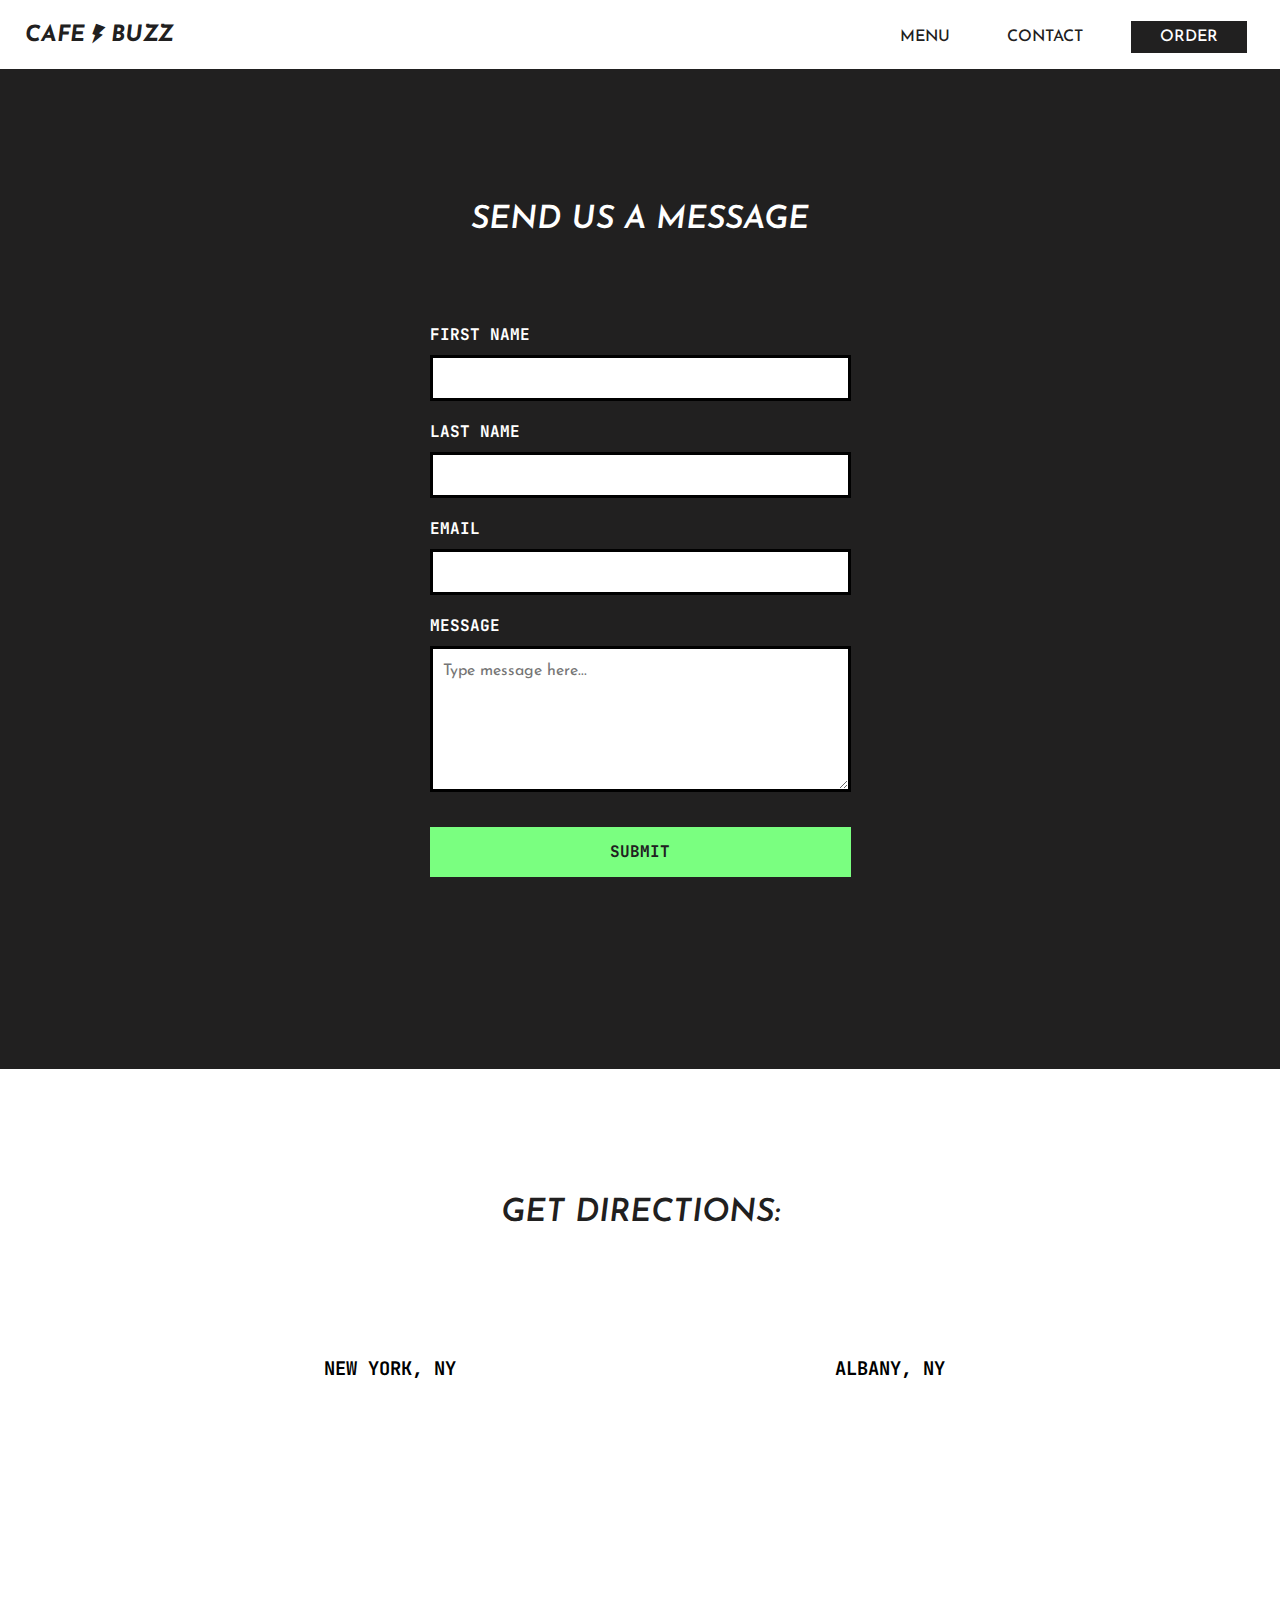
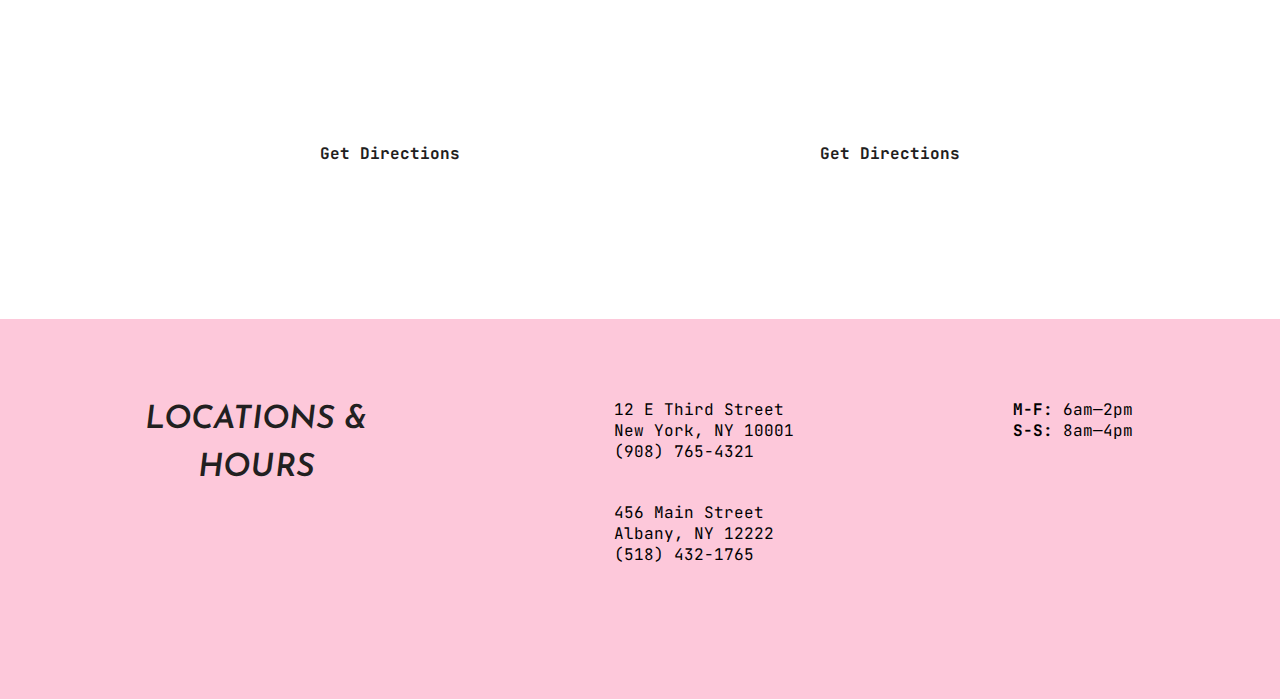
==== commit 154cc004: "finished menu and added responsiveness" ====
--- a/contact.html
+++ b/contact.html
@@ -18,7 +18,7 @@
         <link rel="stylesheet" href="style.css">
     <link rel="stylesheet" href="style.css">
     
-    <title>Contact Us</title>
+    <title>Cafe Buzz Contact Us</title>
 </head>
 <body>
 
@@ -40,7 +40,7 @@
     </div>        
 </nav>
 
-<div id="contact-container">
+<div class="container">
     <div class="contact-form">
         <h2 class="messg-header" id="white">Send us a message</h2>
         <form action="#">
@@ -64,20 +64,16 @@
 </div>
 
 <div class="contact-loc">
-    <h2 class="contact-header">Our Locations:</h2>
+    <h2 class="contact-header">Get Directions:</h2>
     <div class="location">
         <div class="loc-left">
             <h3>New York, NY</h3>
-            <p>12 E Third Street</p>
-            <p>New York, NY 10001</p>
-            <p>(908) 765-4321</p>
+            <iframe src="https://www.google.com/maps/embed?pb=!1m18!1m12!1m3!1d3023.750534898827!2d-73.9849442!3d40.7235079!2m3!1f0!2f0!3f0!3m2!1i1024!2i768!4f13.1!3m3!1m2!1s0x89c25982f72f6ab9%3A0x5292953f9d90e6cb!2sE%203rd%20St%2C%20New%20York%2C%20NY!5e0!3m2!1sen!2sus!4v1661787428309!5m2!1sen!2sus" width="600" height="450" style="border:0;" allowfullscreen="" loading="lazy" referrerpolicy="no-referrer-when-downgrade"></iframe><br>
             <a href="https://goo.gl/maps/U4LQs9f1NXj9F9KA9" class="dir-link" target=”_blank”>Get Directions</a>
         </div>
         <div class="loc-left">
             <h3>Albany, NY</h3>
-            <p>456 Main Street</p>
-            <p>Albany, NY 12222</p>
-            <p>(518) 432-1765</p>
+            <iframe src="https://www.google.com/maps/embed?pb=!1m18!1m12!1m3!1d2933.4754198028313!2d-73.7371028!3d42.6724707!2m3!1f0!2f0!3f0!3m2!1i1024!2i768!4f13.1!3m3!1m2!1s0x89de0965688cfff9%3A0x2b5869e5c0736904!2sMain%20St%2C%20Albany%2C%20NY%2012204!5e0!3m2!1sen!2sus!4v1661787660685!5m2!1sen!2sus" width="600" height="450" style="border:0;" allowfullscreen="" loading="lazy" referrerpolicy="no-referrer-when-downgrade"></iframe><br>
             <a href="https://goo.gl/maps/7HPZhVo8CNcqXBXa9" class="dir-link" target=”_blank” >Get Directions</a>
         </div>      
     </div>  
--- a/style.css
+++ b/style.css
@@ -339,11 +339,119 @@
 
 /* START OF MENU PAGE */
 
+#menu-container {
+    margin: 0;
+    padding: 20px;
+    background-color: var(--black);
+    color: white;
+}
+
+.container > h1 {
+    color: white;
+    text-align: center;
+    padding: 80px; 
+}
+
+.order-btn-menu {
+    display: flex;
+    justify-content: flex-end;
+}
+
+ .order-btn-menu > button {
+    background-color: var(--black);
+    color: white;
+    border: none;
+    font-family: var(--sans-font);
+    padding: 10px 15px;
+    position: fixed;
+    font-weight: bold;
+    cursor: pointer;
+} 
+
+.order-btn-menu > button:hover {
+    background-color: var(--pink);
+    color: white;
+}
+
+.menu-main {
+    padding: 60px;
+}
+
+.menu-section> h2 {
+    color: black;
+    margin-top: 60px;
+}
+
+
+.table-row {
+    display: flex;
+    flex-direction: row;
+    width: 95%;
+    justify-content: space-between;
+    margin-bottom: 80px;
+}
+
+table {
+    width: 100%;
+    margin-bottom: 80px;
+}
+
+.table-block {
+    width: 40%;
+    
+}
+
+table, th, td {
+    /* border:1px solid black;  */ 
+    border-collapse: collapse;
+    font-family: var(--mono-font);
+  }
+
+th {
+    text-align: left;
+    font-weight: bold;
+    font-size: 1.4em;
+    padding-bottom: 10px;
+    border-bottom: 2px solid black;
+}
+
+td {
+    padding-top: 12px;
+}
+
+.menu-top {
+    padding-top: 10px;
+}
+
+.wide {
+    width: 80%;
+}
+
+.sizing {
+    padding-left: 10px;
+}
+
+.flavors {
+    font-weight: bold;
+    padding: 80px 0px 10px 0px;
+}
+
+.coffee-add {
+    font-weight: bold;
+    padding-top: 60px;
+}
+
+.small {
+    font-size: .8em;
+    line-height: 0em;
+}
+
 /* END OF MENU PAGE */
 
 
+
 /* START OF CONTACT PAGE */
-    #contact-container {
+    .container {
         margin: 0;
         padding: 20px;
         background-color: var(--black);
@@ -368,6 +476,7 @@
         font-family: var(--mono-font);
         margin: 80px auto;
         text-transform: uppercase;
+        height: 800px;
         
     }
 
@@ -423,7 +532,7 @@
         display: flex;
         align-items: center;
         flex-direction: column;
-        height: 680px;   
+        min-height: 850px;   
     }
 
     .contact-header {
@@ -437,13 +546,13 @@
         display: flex;
         flex-direction: row;
         margin-top: 20px;
-        align-items: center; 
-        gap: 0px 120px;   
-        font-family: var(--mono-font);  
+        align-items: space-around; 
+        font-family: var(--mono-font); 
+        gap: 0 100px; 
     }
 
     .location h3 {
-        text-transform: uppercase;;
+        text-transform: uppercase;
     }
         .loc-left {
             width: 400px;
@@ -454,6 +563,11 @@
                 font-weight: bold;
                 line-height: 80px;
             }
+        iframe {
+            width: 80%;
+            height: 80%;
+            margin-top: 40px;
+        }
 
     .footer-contact {
         display: grid;
@@ -465,6 +579,42 @@
 /* END OF CONTACT PAGE */
     
 
+@media (max-width: 900px) {
+
+    h1 {
+        font-size: 2em;
+        
+    }
+    h1 span {
+        text-decoration-thickness: 2px;
+    }
+    h2 {
+        font-size: 1.5em;
+    }
+    .art-block img {
+        width: 65%;
+        height: 55%;
+    }
+    p {
+        font-size: .9em;
+    }
+    .location {
+        flex-direction: column;
+        gap: 80px 0;
+    }
+    .contact-loc {
+        padding-bottom: 80px;
+    }
+    .table-row {
+        flex-direction: column;
+    }
+    .table-block {
+        width: 100%;
+        
+    }
+   
+
+}
 
 
 
@@ -509,6 +659,65 @@
         text-align: center;
         padding: 20px 0px;
     }
+
+    #grid-container {
+        display: grid;
+        grid-template-columns: repeat(10, 1fr);   
+        grid-template-areas: 
+        "a a a a a a a a a a"
+        "b b b b b b b b b b"
+        "d d d d d d d d d d"
+        "c c c c c c c c c c"
+        "g g g g g g g g g g"
+        "e e e e e e e e e e"
+        "f f f f f f f f f f"
+        "h h h h h h h h h h"
+        "i i i i i i i i i i"
+        "j j j j j j j j j j";
+    }
+
+    .header {
+        height: 90vh;
+    }
+    .media-links {
+        height: 450px;
+    }
+    .footer-main {
+        height: 100px;
+    }
+    .footer-loc {
+        height: 200px;
+    }
+    .footer-hrs {
+        height: 150px;
+    }
+
+
+
+
+/* menu */
+    th {
+        font-size: 1em;
+    }
+
+    td {
+        font-size: .8em;
+    }
+/* contact */
+    .contact-form > input {
+        width: 250px;}
+
+    #message {
+        width: 250px;
+        height: 200px;   
+    }
+
+    .footer-contact {
+        display: grid;
+        grid-template-columns: repeat(1, 1fr);   
+        grid-template-areas: 
+        "h" "i" "j"                 
+    }
  }
 /* END OF MOBILE RESPONSIVE NAV */
 
--- a/style.css
+++ b/style.css
@@ -339,11 +339,119 @@
 
 /* START OF MENU PAGE */
 
+#menu-container {
+    margin: 0;
+    padding: 20px;
+    background-color: var(--black);
+    color: white;
+}
+
+.container > h1 {
+    color: white;
+    text-align: center;
+    padding: 80px; 
+}
+
+.order-btn-menu {
+    display: flex;
+    justify-content: flex-end;
+}
+
+ .order-btn-menu > button {
+    background-color: var(--black);
+    color: white;
+    border: none;
+    font-family: var(--sans-font);
+    padding: 10px 15px;
+    position: fixed;
+    font-weight: bold;
+    cursor: pointer;
+} 
+
+.order-btn-menu > button:hover {
+    background-color: var(--pink);
+    color: white;
+}
+
+.menu-main {
+    padding: 60px;
+}
+
+.menu-section> h2 {
+    color: black;
+    margin-top: 60px;
+}
+
+
+.table-row {
+    display: flex;
+    flex-direction: row;
+    width: 95%;
+    justify-content: space-between;
+    margin-bottom: 80px;
+}
+
+table {
+    width: 100%;
+    margin-bottom: 80px;
+}
+
+.table-block {
+    width: 40%;
+    
+}
+
+table, th, td {
+    /* border:1px solid black;  */ 
+    border-collapse: collapse;
+    font-family: var(--mono-font);
+  }
+
+th {
+    text-align: left;
+    font-weight: bold;
+    font-size: 1.4em;
+    padding-bottom: 10px;
+    border-bottom: 2px solid black;
+}
+
+td {
+    padding-top: 12px;
+}
+
+.menu-top {
+    padding-top: 10px;
+}
+
+.wide {
+    width: 80%;
+}
+
+.sizing {
+    padding-left: 10px;
+}
+
+.flavors {
+    font-weight: bold;
+    padding: 80px 0px 10px 0px;
+}
+
+.coffee-add {
+    font-weight: bold;
+    padding-top: 60px;
+}
+
+.small {
+    font-size: .8em;
+    line-height: 0em;
+}
+
 /* END OF MENU PAGE */
 
 
+
 /* START OF CONTACT PAGE */
-    #contact-container {
+    .container {
         margin: 0;
         padding: 20px;
         background-color: var(--black);
@@ -368,6 +476,7 @@
         font-family: var(--mono-font);
         margin: 80px auto;
         text-transform: uppercase;
+        height: 800px;
         
     }
 
@@ -423,7 +532,7 @@
         display: flex;
         align-items: center;
         flex-direction: column;
-        height: 680px;   
+        min-height: 850px;   
     }
 
     .contact-header {
@@ -437,13 +546,13 @@
         display: flex;
         flex-direction: row;
         margin-top: 20px;
-        align-items: center; 
-        gap: 0px 120px;   
-        font-family: var(--mono-font);  
+        align-items: space-around; 
+        font-family: var(--mono-font); 
+        gap: 0 100px; 
     }
 
     .location h3 {
-        text-transform: uppercase;;
+        text-transform: uppercase;
     }
         .loc-left {
             width: 400px;
@@ -454,6 +563,11 @@
                 font-weight: bold;
                 line-height: 80px;
             }
+        iframe {
+            width: 80%;
+            height: 80%;
+            margin-top: 40px;
+        }
 
     .footer-contact {
         display: grid;
@@ -465,6 +579,42 @@
 /* END OF CONTACT PAGE */
     
 
+@media (max-width: 900px) {
+
+    h1 {
+        font-size: 2em;
+        
+    }
+    h1 span {
+        text-decoration-thickness: 2px;
+    }
+    h2 {
+        font-size: 1.5em;
+    }
+    .art-block img {
+        width: 65%;
+        height: 55%;
+    }
+    p {
+        font-size: .9em;
+    }
+    .location {
+        flex-direction: column;
+        gap: 80px 0;
+    }
+    .contact-loc {
+        padding-bottom: 80px;
+    }
+    .table-row {
+        flex-direction: column;
+    }
+    .table-block {
+        width: 100%;
+        
+    }
+   
+
+}
 
 
 
@@ -509,6 +659,65 @@
         text-align: center;
         padding: 20px 0px;
     }
+
+    #grid-container {
+        display: grid;
+        grid-template-columns: repeat(10, 1fr);   
+        grid-template-areas: 
+        "a a a a a a a a a a"
+        "b b b b b b b b b b"
+        "d d d d d d d d d d"
+        "c c c c c c c c c c"
+        "g g g g g g g g g g"
+        "e e e e e e e e e e"
+        "f f f f f f f f f f"
+        "h h h h h h h h h h"
+        "i i i i i i i i i i"
+        "j j j j j j j j j j";
+    }
+
+    .header {
+        height: 90vh;
+    }
+    .media-links {
+        height: 450px;
+    }
+    .footer-main {
+        height: 100px;
+    }
+    .footer-loc {
+        height: 200px;
+    }
+    .footer-hrs {
+        height: 150px;
+    }
+
+
+
+
+/* menu */
+    th {
+        font-size: 1em;
+    }
+
+    td {
+        font-size: .8em;
+    }
+/* contact */
+    .contact-form > input {
+        width: 250px;}
+
+    #message {
+        width: 250px;
+        height: 200px;   
+    }
+
+    .footer-contact {
+        display: grid;
+        grid-template-columns: repeat(1, 1fr);   
+        grid-template-areas: 
+        "h" "i" "j"                 
+    }
  }
 /* END OF MOBILE RESPONSIVE NAV */
 
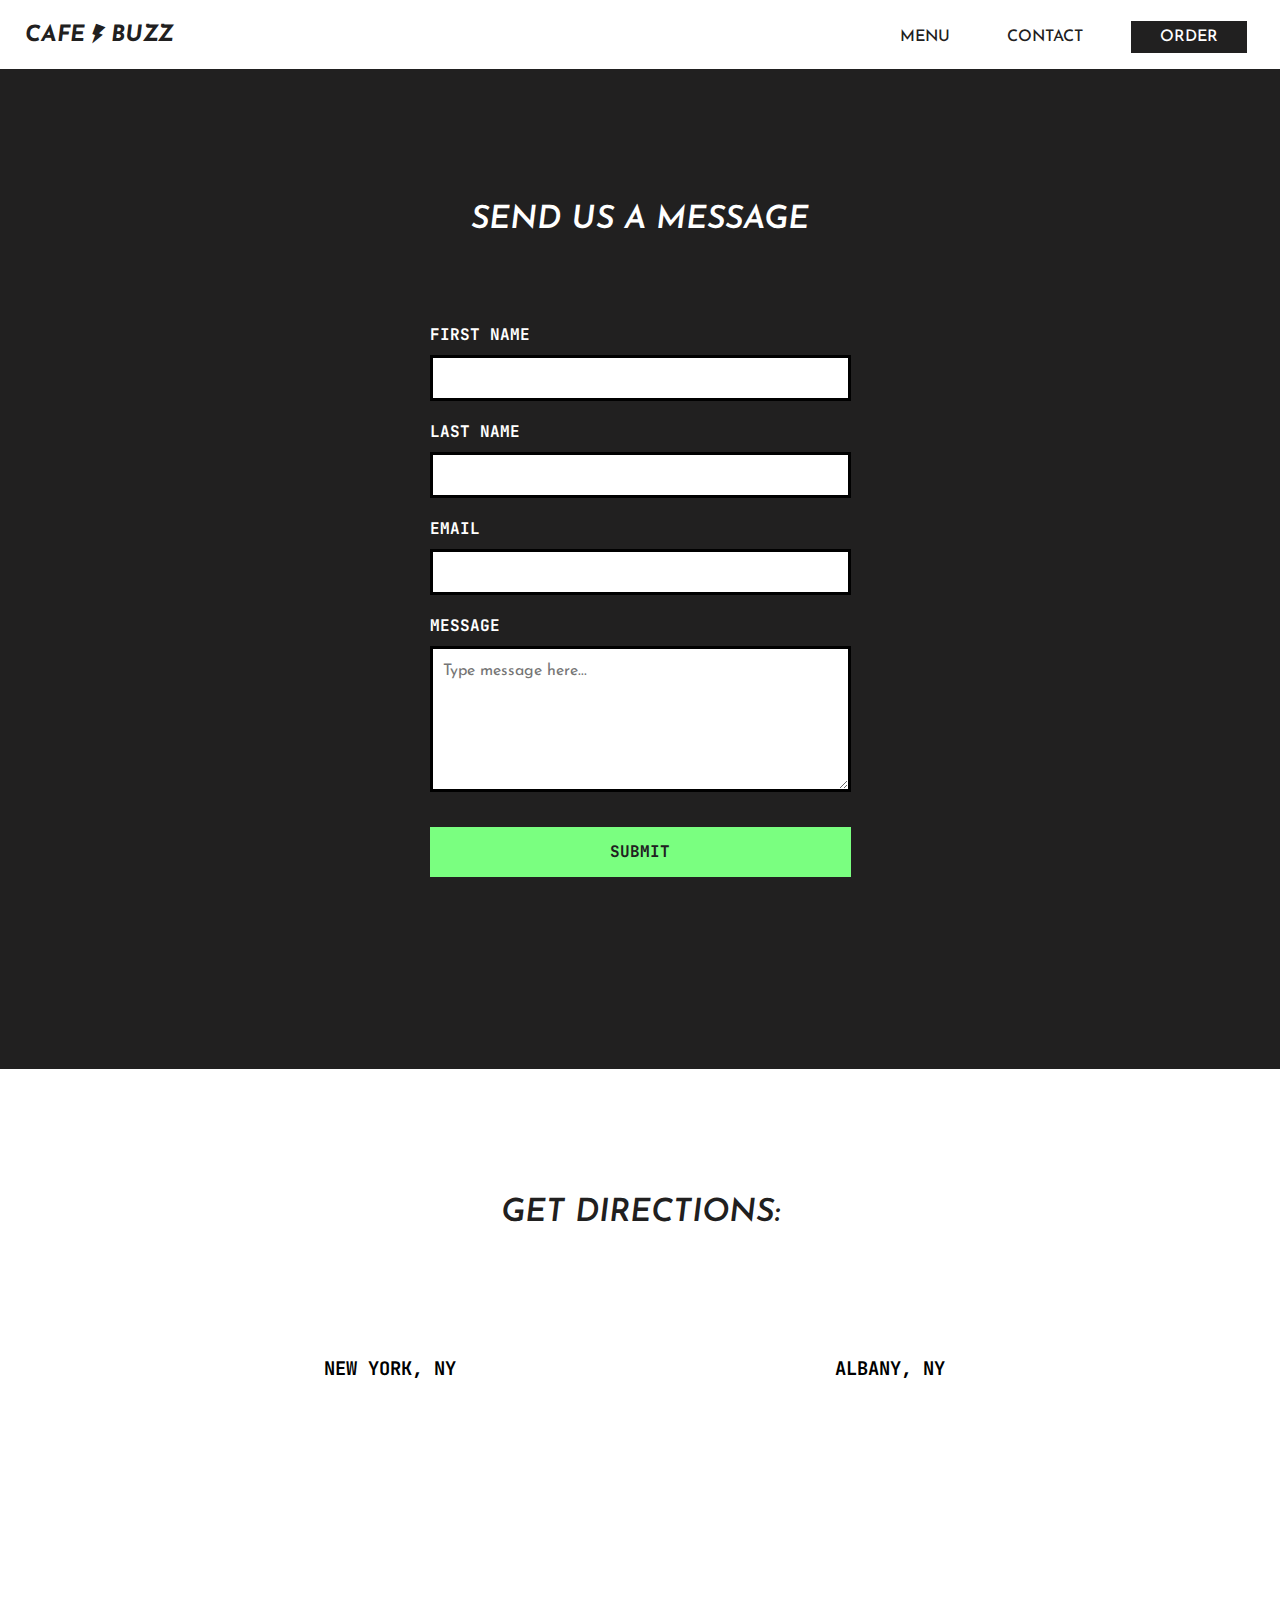
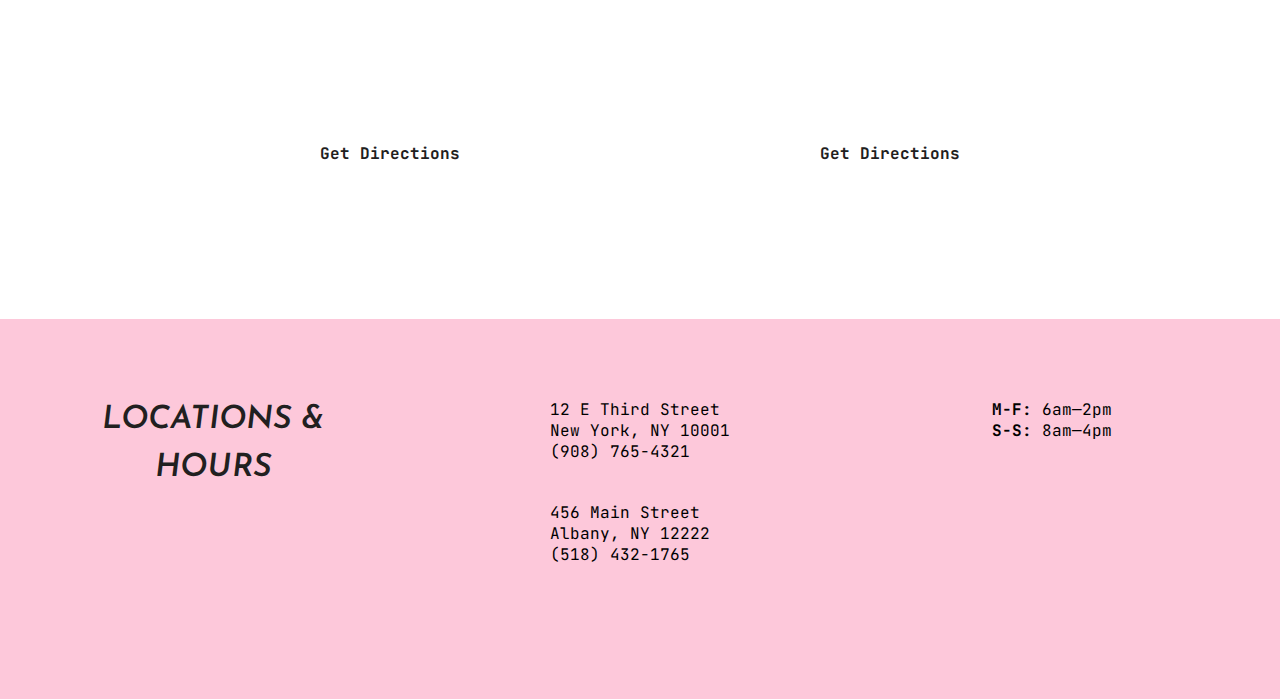
==== commit 56c56be8: "clean up code and final adjustments" ====
--- a/contact.html
+++ b/contact.html
@@ -22,98 +22,95 @@
 </head>
 <body>
 
-<nav>
-    <div class="navigation-container">
-        <div class="logo">
-            <a href="index.html"><span>CAFE<i class="material-icons">flash_on</i>BUZZ</span></a>              
+    <!-- NAVIGATION BAR -->
+    <nav>
+        <div class="navigation-container">
+            <div class="logo">
+                <a href="index.html"><span>CAFE<i class="material-icons">flash_on</i>BUZZ</span></a>              
+            </div>
+            <!-- MENU ICON FOR MOBILE -->
+            <a href="#" class="menu-icon">
+                <i class="material-icons">menu</i></a>
+            <div class="nav-links">
+                <ul>
+                    <li><a href="menu.html">Menu</a>  </li>
+                    <li><a href="contact.html">Contact</a></li>
+                    <li><a class="order-cta" href="#">Order</a> </li>
+                </ul>         
+            </div>
+        </div>        
+    </nav>
+
+    <!-- Contact Form -->
+    <div class="container">
+        <div class="contact-form">
+            <h2 class="messg-header" id="white">Send us a message</h2>
+            <form action="#">
+                <div id="fullname">
+                    <div>
+                        <label id="firstLabel1" for="fname">First Name</label><br>
+                        <input type="text" id="fname" name="firstname"/>
+                    </div>
+                    <div>
+                        <label id="lastLabel1" for="lname">Last Name</label><br>
+                        <input type="text" id="lname" name="lastname"/>
+                    </div>
+                </div>
+                <label for="email">Email</label><br>
+                    <input type="text" id="email" name="Email" /><br>
+                <label for="name">Message</label><br>
+                    <textarea class="longInput" cols="30" rows="5" placeholder="Type message here..."></textarea><br>
+                <input type="submit" value="Submit" >
+            </form>
         </div>
-        <!-- MENU ICON FOR MOBILE -->
-        <a href="#" class="menu-icon">
-            <i class="material-icons">menu</i></a>
-        <div class="nav-links">
-            <ul>
-                <li><a href="menu.html">Menu</a>  </li>
-                <li><a href="contact.html">Contact</a></li>
-                <li><a class="order-cta" href="#">Order</a> </li>
-            </ul>         
+    </div>
+
+    <!-- Directions Section -->
+    <div class="contact-loc">
+        <h2 class="contact-header">Get Directions:</h2>
+        <div class="location">
+            <div class="loc-left">
+                <h3>New York, NY</h3>
+                <iframe src="https://www.google.com/maps/embed?pb=!1m18!1m12!1m3!1d3023.750534898827!2d-73.9849442!3d40.7235079!2m3!1f0!2f0!3f0!3m2!1i1024!2i768!4f13.1!3m3!1m2!1s0x89c25982f72f6ab9%3A0x5292953f9d90e6cb!2sE%203rd%20St%2C%20New%20York%2C%20NY!5e0!3m2!1sen!2sus!4v1661787428309!5m2!1sen!2sus" width="600" height="450" style="border:0;" allowfullscreen="" loading="lazy" referrerpolicy="no-referrer-when-downgrade"></iframe><br>
+                <a href="https://goo.gl/maps/U4LQs9f1NXj9F9KA9" class="dir-link" target=”_blank”>Get Directions</a>
+            </div>
+            <div class="loc-left">
+                <h3>Albany, NY</h3>
+                <iframe src="https://www.google.com/maps/embed?pb=!1m18!1m12!1m3!1d2933.4754198028313!2d-73.7371028!3d42.6724707!2m3!1f0!2f0!3f0!3m2!1i1024!2i768!4f13.1!3m3!1m2!1s0x89de0965688cfff9%3A0x2b5869e5c0736904!2sMain%20St%2C%20Albany%2C%20NY%2012204!5e0!3m2!1sen!2sus!4v1661787660685!5m2!1sen!2sus" width="600" height="450" style="border:0;" allowfullscreen="" loading="lazy" referrerpolicy="no-referrer-when-downgrade"></iframe><br>
+                <a href="https://goo.gl/maps/7HPZhVo8CNcqXBXa9" class="dir-link" target=”_blank” >Get Directions</a>
+            </div>      
+        </div>  
+    </div>
+
+    <!-- Footer -->
+    <div class="footer-contact">
+        <div class="footer-main">
+            <h2>Locations & Hours</h>
         </div>
-    </div>        
-</nav>
-
-<div class="container">
-    <div class="contact-form">
-        <h2 class="messg-header" id="white">Send us a message</h2>
-        <form action="#">
-            <div id="fullname">
-                <div>
-                    <label id="firstLabel1" for="fname">First Name</label><br>
-                    <input type="text" id="fname" name="firstname"/>
-                </div>
-                <div>
-                    <label id="lastLabel1" for="lname">Last Name</label><br>
-                    <input type="text" id="lname" name="lastname"/>
-                </div>
-            </div>
-            <label for="email">Email</label><br>
-                <input type="text" id="email" name="Email" /><br>
-            <label for="name">Message</label><br>
-                <textarea class="longInput" cols="30" rows="5" placeholder="Type message here..."></textarea><br>
-            <input type="submit" value="Submit" >
-        </form>
+        <div class="footer-loc">
+            <p>12 E Third Street</p>
+            <p>New York, NY 10001</p>
+            <p>(908) 765-4321</p>
+            <p class="loc-two">456 Main Street</p>
+            <p>Albany, NY 12222</p>
+            <p>(518) 432-1765</p>
+        </div>             
+        <div class="footer-hrs">        
+            <p><b>M-F: </b>6am—2pm</p>
+            <p><b>S-S: </b>8am—4pm</p>
+        </div>
     </div>
-</div>
-
-<div class="contact-loc">
-    <h2 class="contact-header">Get Directions:</h2>
-    <div class="location">
-        <div class="loc-left">
-            <h3>New York, NY</h3>
-            <iframe src="https://www.google.com/maps/embed?pb=!1m18!1m12!1m3!1d3023.750534898827!2d-73.9849442!3d40.7235079!2m3!1f0!2f0!3f0!3m2!1i1024!2i768!4f13.1!3m3!1m2!1s0x89c25982f72f6ab9%3A0x5292953f9d90e6cb!2sE%203rd%20St%2C%20New%20York%2C%20NY!5e0!3m2!1sen!2sus!4v1661787428309!5m2!1sen!2sus" width="600" height="450" style="border:0;" allowfullscreen="" loading="lazy" referrerpolicy="no-referrer-when-downgrade"></iframe><br>
-            <a href="https://goo.gl/maps/U4LQs9f1NXj9F9KA9" class="dir-link" target=”_blank”>Get Directions</a>
-        </div>
-        <div class="loc-left">
-            <h3>Albany, NY</h3>
-            <iframe src="https://www.google.com/maps/embed?pb=!1m18!1m12!1m3!1d2933.4754198028313!2d-73.7371028!3d42.6724707!2m3!1f0!2f0!3f0!3m2!1i1024!2i768!4f13.1!3m3!1m2!1s0x89de0965688cfff9%3A0x2b5869e5c0736904!2sMain%20St%2C%20Albany%2C%20NY%2012204!5e0!3m2!1sen!2sus!4v1661787660685!5m2!1sen!2sus" width="600" height="450" style="border:0;" allowfullscreen="" loading="lazy" referrerpolicy="no-referrer-when-downgrade"></iframe><br>
-            <a href="https://goo.gl/maps/7HPZhVo8CNcqXBXa9" class="dir-link" target=”_blank” >Get Directions</a>
-        </div>      
-    </div>  
-</div>
-
-<div class="footer-contact">
-    <div class="footer-main">
-        <h2>Locations & Hours</h>
-    </div>
-    <div class="footer-loc">
-        <p>12 E Third Street</p>
-        <p>New York, NY 10001</p>
-        <p>(908) 765-4321</p>
-        <p class="loc-two">456 Main Street</p>
-        <p>Albany, NY 12222</p>
-        <p>(518) 432-1765</p>
-    </div>             
-    <div class="footer-hrs">        
-        <p><b>M-F: </b>6am—2pm</p>
-        <p><b>S-S: </b>8am—4pm</p>
-    </div>
-</div>
 
 
+    <script>
+        let menuButton = document.getElementsByClassName('menu-icon')[0]
+        let navbarLinks = document.getElementsByClassName('nav-links')[0]
 
-
-
-<script>
-    let menuButton = document.getElementsByClassName('menu-icon')[0]
-    let navbarLinks = document.getElementsByClassName('nav-links')[0]
-
-    menuButton.addEventListener('click', () => {
-        console.log("clicked")
-        navbarLinks.classList.toggle('active')
-    })
-</script>
-
-
-
-
-    
+        menuButton.addEventListener('click', () => {
+            console.log("clicked")
+            navbarLinks.classList.toggle('active')
+        })
+    </script>
+  
 </body>
 </html>--- a/style.css
+++ b/style.css
@@ -338,7 +338,6 @@
 
 
 /* START OF MENU PAGE */
-
 #menu-container {
     margin: 0;
     padding: 20px;
@@ -361,16 +360,19 @@
     background-color: var(--black);
     color: white;
     border: none;
-    font-family: var(--sans-font);
-    padding: 10px 15px;
+    font-family: var(--mono-font);
+    font-weight: bold;
+    font-size: 1em;
     position: fixed;
-    font-weight: bold;
+    bottom: 0;
+    width: 100%;
+    height: 60px;
     cursor: pointer;
 } 
 
 .order-btn-menu > button:hover {
-    background-color: var(--pink);
-    color: white;
+    background-color: var(--green);
+    color: var(--black);
 }
 
 .menu-main {
@@ -381,7 +383,6 @@
     color: black;
     margin-top: 60px;
 }
-
 
 .table-row {
     display: flex;
@@ -445,9 +446,7 @@
     font-size: .8em;
     line-height: 0em;
 }
-
 /* END OF MENU PAGE */
-
 
 
 /* START OF CONTACT PAGE */
@@ -476,8 +475,7 @@
         font-family: var(--mono-font);
         margin: 80px auto;
         text-transform: uppercase;
-        height: 800px;
-        
+        height: 800px;   
     }
 
     .contact-form  input {
@@ -571,19 +569,19 @@
 
     .footer-contact {
         display: grid;
-        grid-template-columns: repeat(10, 1fr);   
+        grid-template-columns: repeat(3, 1fr);   
         grid-template-areas: 
-        "h h h h i i i j j j";                   
+        "h i j";                   
     }
 
 /* END OF CONTACT PAGE */
-    
-
+/* END OF DESKTOP WIDTH */
+
+ /* MQ MEDIUM WIDTH */
 @media (max-width: 900px) {
 
     h1 {
-        font-size: 2em;
-        
+        font-size: 2em;  
     }
     h1 span {
         text-decoration-thickness: 2px;
@@ -609,17 +607,12 @@
         flex-direction: column;
     }
     .table-block {
-        width: 100%;
-        
-    }
-   
-
-}
-
-
-
-
-/*RESPONSIVE NAVBAR FOR MOBILE */
+        width: 100%; 
+    }
+}
+/* END OF MEDIUM WIDTH */
+
+/*MQ MOBILE WIDTH */
  @media (max-width: 600px) {
 
 
@@ -662,18 +655,10 @@
 
     #grid-container {
         display: grid;
-        grid-template-columns: repeat(10, 1fr);   
+        grid-template-columns: repeat(1, 1fr);   
         grid-template-areas: 
-        "a a a a a a a a a a"
-        "b b b b b b b b b b"
-        "d d d d d d d d d d"
-        "c c c c c c c c c c"
-        "g g g g g g g g g g"
-        "e e e e e e e e e e"
-        "f f f f f f f f f f"
-        "h h h h h h h h h h"
-        "i i i i i i i i i i"
-        "j j j j j j j j j j";
+        "a""b""d""c""g"
+        "e""h""i""j";
     }
 
     .header {
@@ -682,8 +667,15 @@
     .media-links {
         height: 450px;
     }
+    .art-block {
+        display: none;
+    }
     .footer-main {
-        height: 100px;
+        height: 150px;
+       
+    }
+    .footer-main > h2 {
+        padding-top: 80px;
     }
     .footer-loc {
         height: 200px;
@@ -691,10 +683,6 @@
     .footer-hrs {
         height: 150px;
     }
-
-
-
-
 /* menu */
     th {
         font-size: 1em;
@@ -705,7 +693,8 @@
     }
 /* contact */
     .contact-form > input {
-        width: 250px;}
+        width: 250px;
+    }
 
     #message {
         width: 250px;
@@ -719,7 +708,7 @@
         "h" "i" "j"                 
     }
  }
-/* END OF MOBILE RESPONSIVE NAV */
+/* END OF MOBILE WIDTH */
 
 
 
--- a/style.css
+++ b/style.css
@@ -338,7 +338,6 @@
 
 
 /* START OF MENU PAGE */
-
 #menu-container {
     margin: 0;
     padding: 20px;
@@ -361,16 +360,19 @@
     background-color: var(--black);
     color: white;
     border: none;
-    font-family: var(--sans-font);
-    padding: 10px 15px;
+    font-family: var(--mono-font);
+    font-weight: bold;
+    font-size: 1em;
     position: fixed;
-    font-weight: bold;
+    bottom: 0;
+    width: 100%;
+    height: 60px;
     cursor: pointer;
 } 
 
 .order-btn-menu > button:hover {
-    background-color: var(--pink);
-    color: white;
+    background-color: var(--green);
+    color: var(--black);
 }
 
 .menu-main {
@@ -381,7 +383,6 @@
     color: black;
     margin-top: 60px;
 }
-
 
 .table-row {
     display: flex;
@@ -445,9 +446,7 @@
     font-size: .8em;
     line-height: 0em;
 }
-
 /* END OF MENU PAGE */
-
 
 
 /* START OF CONTACT PAGE */
@@ -476,8 +475,7 @@
         font-family: var(--mono-font);
         margin: 80px auto;
         text-transform: uppercase;
-        height: 800px;
-        
+        height: 800px;   
     }
 
     .contact-form  input {
@@ -571,19 +569,19 @@
 
     .footer-contact {
         display: grid;
-        grid-template-columns: repeat(10, 1fr);   
+        grid-template-columns: repeat(3, 1fr);   
         grid-template-areas: 
-        "h h h h i i i j j j";                   
+        "h i j";                   
     }
 
 /* END OF CONTACT PAGE */
-    
-
+/* END OF DESKTOP WIDTH */
+
+ /* MQ MEDIUM WIDTH */
 @media (max-width: 900px) {
 
     h1 {
-        font-size: 2em;
-        
+        font-size: 2em;  
     }
     h1 span {
         text-decoration-thickness: 2px;
@@ -609,17 +607,12 @@
         flex-direction: column;
     }
     .table-block {
-        width: 100%;
-        
-    }
-   
-
-}
-
-
-
-
-/*RESPONSIVE NAVBAR FOR MOBILE */
+        width: 100%; 
+    }
+}
+/* END OF MEDIUM WIDTH */
+
+/*MQ MOBILE WIDTH */
  @media (max-width: 600px) {
 
 
@@ -662,18 +655,10 @@
 
     #grid-container {
         display: grid;
-        grid-template-columns: repeat(10, 1fr);   
+        grid-template-columns: repeat(1, 1fr);   
         grid-template-areas: 
-        "a a a a a a a a a a"
-        "b b b b b b b b b b"
-        "d d d d d d d d d d"
-        "c c c c c c c c c c"
-        "g g g g g g g g g g"
-        "e e e e e e e e e e"
-        "f f f f f f f f f f"
-        "h h h h h h h h h h"
-        "i i i i i i i i i i"
-        "j j j j j j j j j j";
+        "a""b""d""c""g"
+        "e""h""i""j";
     }
 
     .header {
@@ -682,8 +667,15 @@
     .media-links {
         height: 450px;
     }
+    .art-block {
+        display: none;
+    }
     .footer-main {
-        height: 100px;
+        height: 150px;
+       
+    }
+    .footer-main > h2 {
+        padding-top: 80px;
     }
     .footer-loc {
         height: 200px;
@@ -691,10 +683,6 @@
     .footer-hrs {
         height: 150px;
     }
-
-
-
-
 /* menu */
     th {
         font-size: 1em;
@@ -705,7 +693,8 @@
     }
 /* contact */
     .contact-form > input {
-        width: 250px;}
+        width: 250px;
+    }
 
     #message {
         width: 250px;
@@ -719,7 +708,7 @@
         "h" "i" "j"                 
     }
  }
-/* END OF MOBILE RESPONSIVE NAV */
+/* END OF MOBILE WIDTH */
 
 
 
